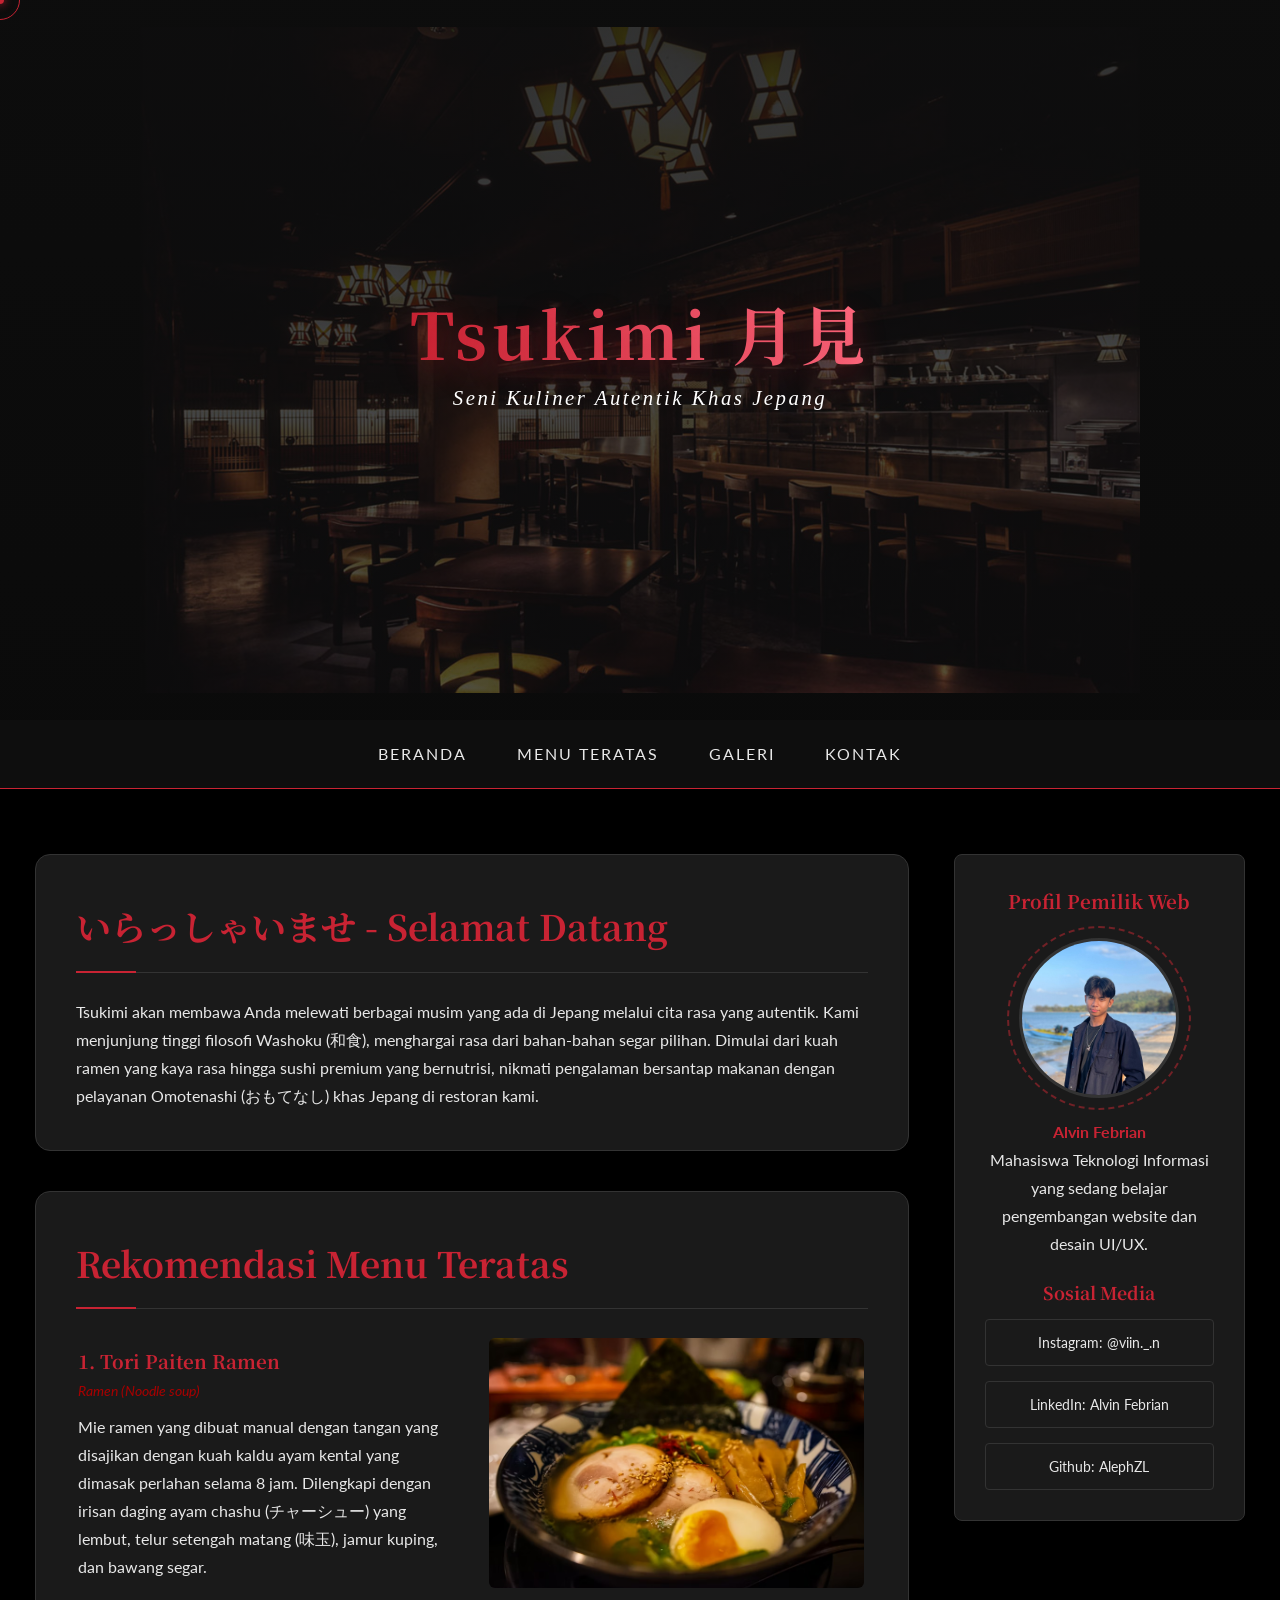
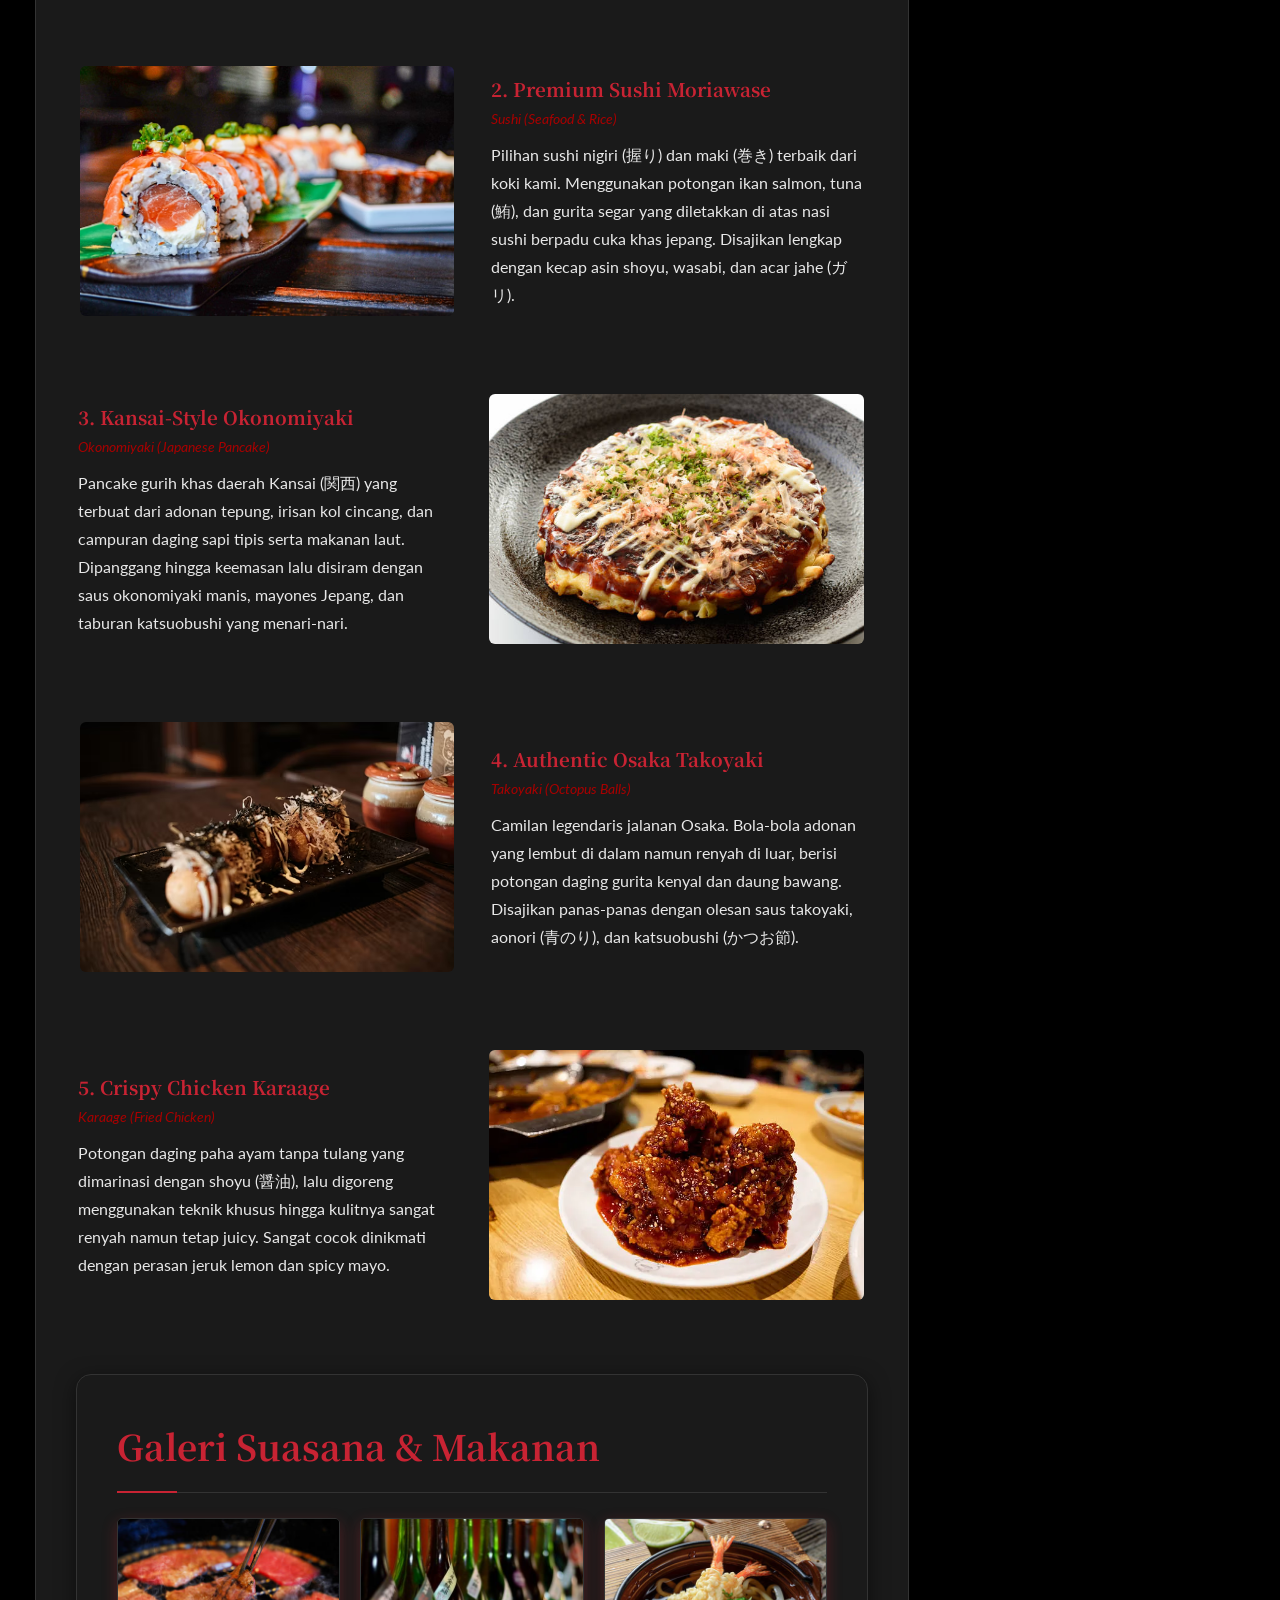
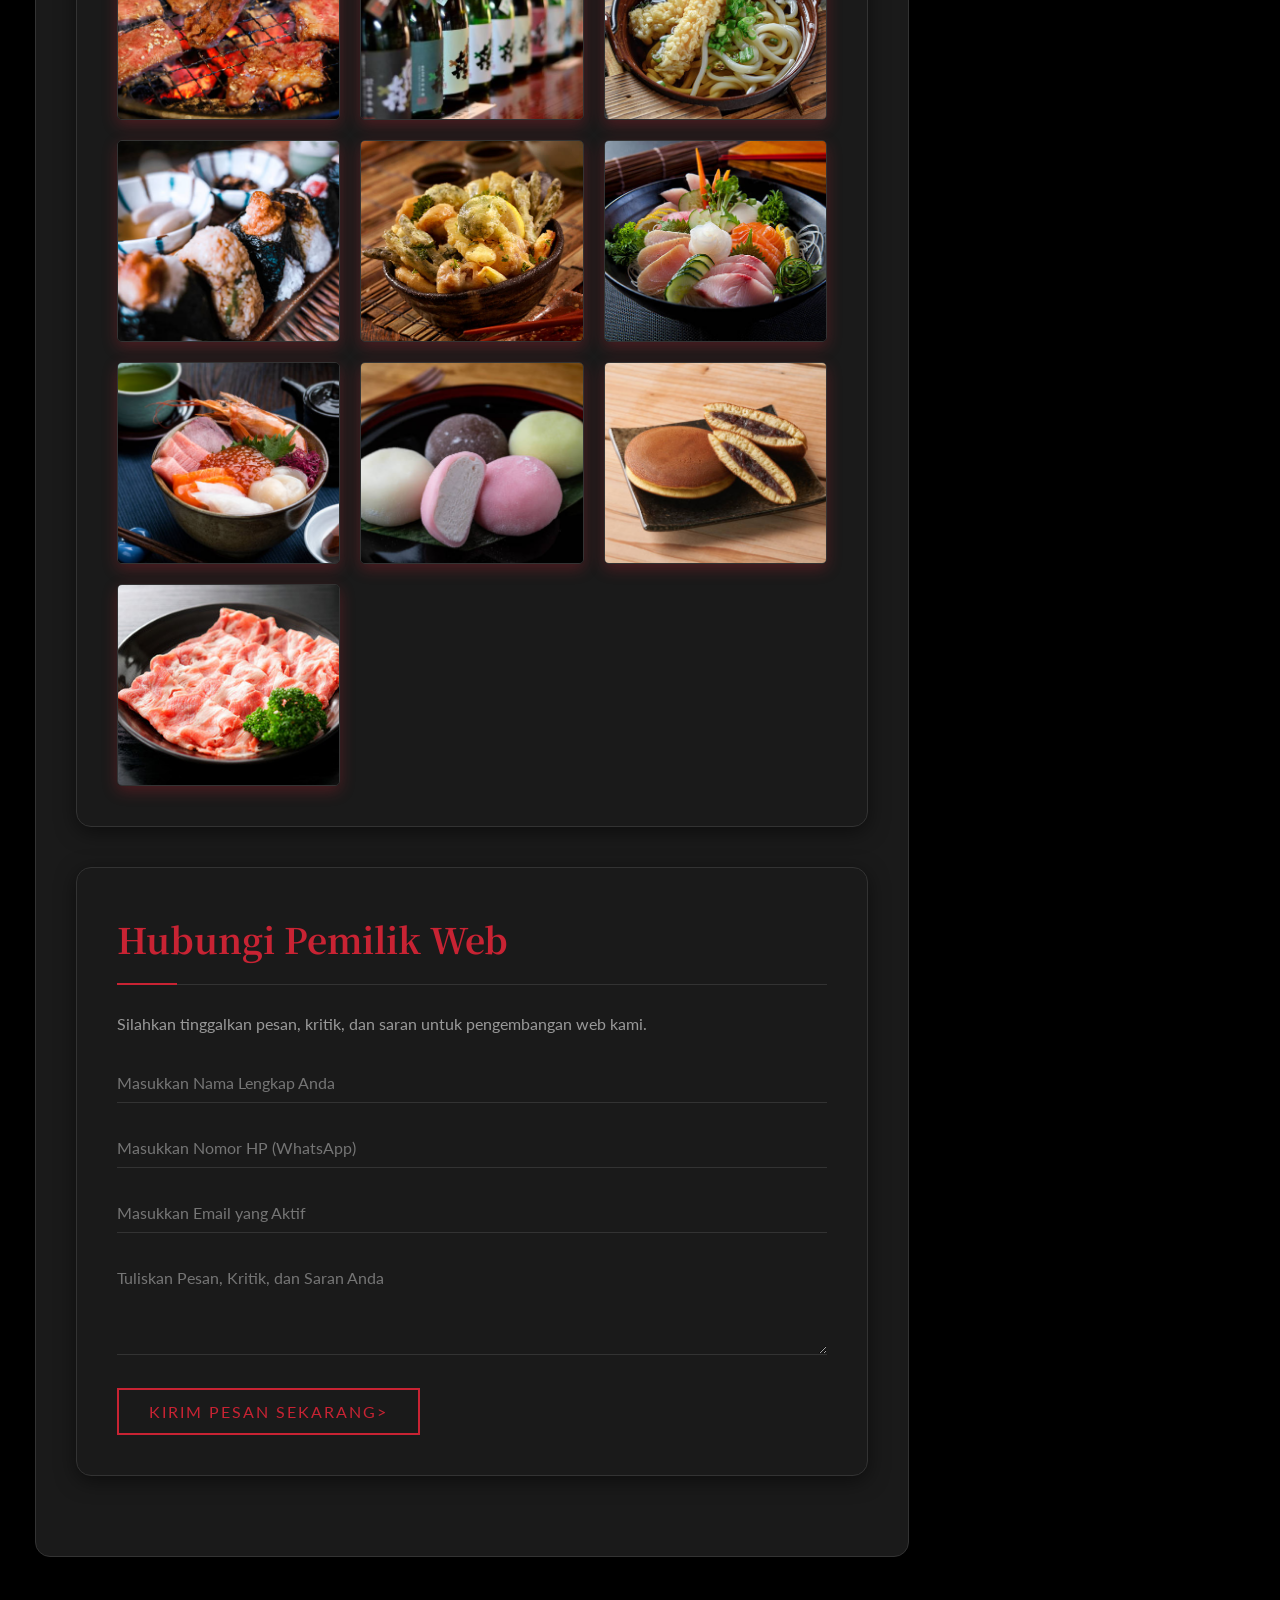
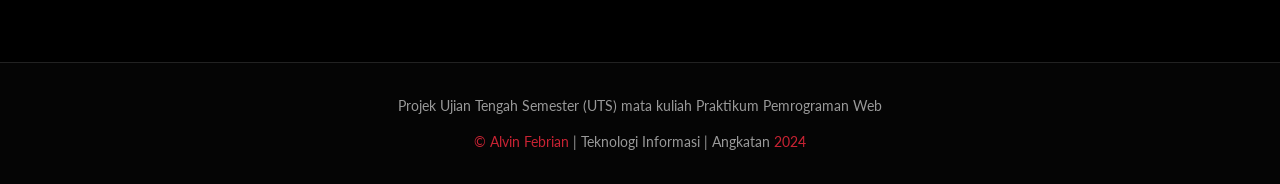
==== index.html @ ffb93d02 "Hover-target" ====
<!DOCTYPE html>
<html lang="en">
<head>
    <title>Tsukimi Fine Dining</title>
    <link rel="stylesheet" href="style1.css">
    <meta property="og:title" content:"Tsukimi Fine Dining" />
    <meta property="og:description" content:"Seni Kuliner Autentik Khas Jepang" />
    <meta property="og:image" content:"https://github.com/AlephZL/ProjectWeb/" />
</head>
<body>

    <!-- Kursor warna bulat merah -->
    <div class="cursor-dot"></div>
    <div class="cursor-outline"></div>

    <!--Bagian Header paling atas-->
    <header>
        <div class="header-background"></div>
        <h1 class="animasi hover-target">Tsukimi 月見</h1>
        <p class="animasi hover-target" style="transition-delay: 0.3s;">Seni Kuliner Autentik Khas Jepang</p>
    </header>

    <!--4 Menu utama utama anti pindah-->
    <nav id="navigasi-bar">
        <ul>
            <li><a href="#Beranda">Beranda</a></li>
            <li><a href="#Menu-teratas">Menu Teratas</a>
                <ul>
                    <li><a href="#Ramen">Ramen</a></li>
                    <li><a href="#Sushi">Sushi</a></li>
                    <li><a href="#Okonomiyaki">Okonomiyaki</a></li>
                    <li><a href="#Takoyaki">Takoyaki</a></li>
                    <li><a href="#Karaage">Karaage</a></li>
                </ul>
            </li>
            <li><a href="#Galeri">Galeri</a></li>
            <li><a href="#Kontak">Kontak</a></li>
        </ul>
    </nav>

    <div class="container">

        <main>
            <section id="beranda" class="animasi">
                <h2>いらっしゃいませ - Selamat Datang</h2>
                <p>Tsukimi akan membawa Anda melewati berbagai musim yang ada di Jepang melalui cita rasa yang autentik.
                    Kami menjunjung tinggi filosofi Washoku (和食), menghargai rasa dari bahan-bahan segar pilihan. 
                    Dimulai dari kuah ramen yang kaya rasa hingga sushi premium yang bernutrisi, nikmati pengalaman bersantap makanan dengan pelayanan Omotenashi (おもてなし) khas Jepang di restoran kami.
                </p>
            </section>

            <section id="Menu-teratas" class="animasi">
                <h2>Rekomendasi Menu Teratas</h2>

                <!--1. Ramen-->
                <article id="Ramen" class="artikel-gambar kanan hover-target">
                <div class="artikel-teks">
                    <h3>1. Tori Paiten Ramen</h3>
                    <p class="sub-menu">Ramen (Noodle soup)</p>
                    <p>Mie ramen yang dibuat manual dengan tangan yang disajikan dengan kuah kaldu ayam kental yang dimasak perlahan selama 8 jam. 
                        Dilengkapi dengan irisan daging ayam chashu (チャーシュー) yang lembut, telur setengah matang (味玉), jamur kuping, dan bawang segar.
                    </p>
                </div>
                <div class="artikel-gambar">
                    <img src="Foto/Tori Paitan Ramen.png" alt="Tori Paitan Ramen">
                </div>
                </article>

                <!--2. Sushi-->
                <article id="Sushi" class="artikel-gambar kiri hover-target">
                <div class="artikel-teks">
                    <h3>2. Premium Sushi Moriawase</h3>
                    <p class="sub-menu">Sushi (Seafood & Rice)</p>
                    <p>Pilihan sushi nigiri (握り) dan maki (巻き) terbaik dari koki kami.
                        Menggunakan potongan ikan salmon, tuna (鮪), dan gurita segar yang diletakkan di atas nasi sushi berpadu cuka khas jepang.
                        Disajikan lengkap dengan kecap asin shoyu, wasabi, dan acar jahe (ガリ).
                    </p>
                </div>
                <div class="artikel-gambar" style="animation-delay: 1s;">
                    <img src="Foto/sub menu sushi.png" alt="Premium Sushi">
                </div>
                </article>

                <!--3. Okonomiyaki-->
                <article id="Okonomiyaki" class="artikel-gambar kanan hover-target">
                <div class="artikel-teks">
                    <h3>3. Kansai-Style Okonomiyaki</h3>
                    <p class="sub-menu">Okonomiyaki (Japanese Pancake)</p>
                    <p>Pancake gurih khas daerah Kansai (関西) yang terbuat dari adonan tepung, irisan kol cincang, dan campuran daging sapi tipis serta makanan laut.
                        Dipanggang hingga keemasan lalu disiram dengan saus okonomiyaki manis, mayones Jepang, dan taburan katsuobushi yang menari-nari.
                    </p>
                </div>
                <div class="artikel-gambar" style="animation-delay: 2s;">
                    <img src="Foto/Foto Okonomiyaki.png" alt="Okonomiyaki">
                </div>
                </article>

                <!--4. Takoyaki-->
                <article id="Takoyaki" class="artikel-gambar kiri hover-target">
                <div class="artikel-teks">
                    <h3>4. Authentic Osaka Takoyaki</h3>
                    <p class="sub-menu">Takoyaki (Octopus Balls)</p>
                    <p>Camilan legendaris jalanan Osaka. Bola-bola adonan yang lembut di dalam namun renyah di luar, berisi potongan daging gurita kenyal dan daung bawang.
                        Disajikan panas-panas dengan olesan saus takoyaki, aonori (青のり), dan katsuobushi (かつお節).
                    </p>
                </div>
                <div class="artikel-gambar" style="animation-delay: 0.5s;">
                    <img src="Foto/Takoyaki.png" alt="Takoyaki">
                </div>
                </article>

                <!--5. Karaage-->
                <article id="Karaage" class="artikel-gambar kanan hover-target">
                <div class="artikel-teks">
                    <h3>5. Crispy Chicken Karaage</h3>
                    <p class="sub-menu">Karaage (Fried Chicken)</p>
                    <p>Potongan daging paha ayam tanpa tulang yang dimarinasi dengan shoyu (醤油), lalu digoreng menggunakan teknik khusus hingga kulitnya sangat renyah namun tetap juicy.
                        Sangat cocok dinikmati dengan perasan jeruk lemon dan spicy mayo.
                    </p>
                </div>
                <div class="artikel-gambar" style="animation-delay: 1.5s;">
                    <img src="Foto/Foto Karaage.png" alt="Chicken Karaage">
                </div>
                </article>

                <!--Galeri-->
                <section id="Galeri" class="animasi">
                    <h2>Galeri Suasana  & Makanan</h2>
                    <div class="Galeri-grid">

                        <!--1. Yakiniku-->
                        <div class="Galeri-card hover-target">
                            <img src="Foto/Yakiniku.png" alt="Yakiniku">
                            <div class="Galeri-overlay">
                                <p>Yakiniku</p>
                                <a href="https://istananews.com/sejarah-yakiniku-dari-larangan-daging-ke-ikon-jepang/" target="_blank">Telusuri Jejak Sejarah</a>
                            </div>
                        </div>
                        
                        <!--2. Sake-->
                        <div class="Galeri-card hover-target">
                            <img src="Foto/Sake.png" alt="Sake">
                            <div class="Galeri-overlay">
                                <p>Sake</p>
                                <a href="https://jungleclububud.com/blog/mengenal-sake" target="_blank">Telusuri Jejak Sejarah</a>
                            </div>
                        </div>

                        <!--3 Udon-->
                        <div class="Galeri-card hover-target">
                            <img src="Foto/Udon.png" alt="Udon">
                            <div class="Galeri-overlay">
                                <p>Udon</p>
                                <a href="https://landandseasushi.com/udon-sejarah-jenis-dan-fakta-menarik-dari-makanan-jepang/" target="_blank">Telusuri Jejak Sejarah</a>
                            </div>
                        </div>

                        <!--4. Onigiri-->
                        <div class="Galeri-card hover-target">
                            <img src="Foto/Onigiri.png" alt="Onigiri">
                            <div class="Galeri-overlay">
                                <p>Onigiri</p>
                                <a href="https://okuliner.com/2025/11/04/sejarah-panjang-onigiri-dari-sajian-klasik-jepang-hingga-kudapan-populer-di-seluruh-dunia/" target="_blank">Telusuri Jejak Sejarah</a>
                            </div>
                        </div>

                        <!--5. Tempura-->
                        <div class="Galeri-card hover-target">
                            <img src="Foto/Tempura.png" alt="Tempura">
                            <div class="Galeri-overlay">
                                <p>Tempura</p>
                                <a href="https://skdesu.com/id/tempura-sejarah-keingintahuan-resep/" target="_blank">Telusuri Jejak Sejarah</a>
                            </div>
                        </div>

                        <!--6. Sashimi-->
                        <div class="Galeri-card" hover-target>
                            <img src="Foto/Sashimi.png" alt="Sashimi">
                            <div class="Galeri-overlay">
                                <p>Sashimi</p>
                                <a href="https://www.ismesoft.com/sejarah-sashimi/" target="_blank">Telusuri Jejak Sejarah</a>
                            </div>
                        </div>

                        <!--7. Donburi-->
                        <div class="Galeri-card hover-target">
                            <img src="Foto/Donburi.png" alt="Donburi">
                            <div class="Galeri-overlay">
                                <p>Donburi</p>
                                <a href="https://www.nibble.id/apa-itu-donburi/" target="_blank">Telusuri Jejak Sejarah</a>
                            </div>
                        </div>

                        <!--8. Mochi-->
                        <div class="Galeri-card hover-target">
                            <img src="Foto/Mochi.png" alt="Mochi">
                            <div class="Galeri-overlay">
                                <p>Mochi</p>
                                <a href="https://okuliner.com/2026/03/26/sejarah-panjang-mochi-kue-beras-jepang-yang-sudah-ada-sejak-zaman-prasejarah/" target="_blank">Telusuri Jejak Sejarah</a>
                            </div>
                        </div>

                        <!--9. Dorayaki-->
                        <div class="Galeri-card hover-target">
                            <img src="Foto/Dorayaki.png" alt="Dorayaki">
                            <div class="Galeri-overlay">
                                <p>Dorayaki</p>
                                <a href="https://www.jeepe.jp/id/articles/dorayaki-origin-arrangements-1558" target="_blank">Telusuri Jejak Sejarah</a>
                            </div>
                        </div>

                    <!--10. Shabu Shabu-->
                        <div class="Galeri-card hover-target">
                            <img src="Foto/Shabu Shabu.png" alt="Shabu Shabu">
                            <div class="Galeri-overlay">
                                <p>Shabu Shabu</p>
                                <a href="https://landandseasushi.com/mengenal-shabu-shabu-makanan-jepang/" target="_blank">Telusuri Jejak Sejarah</a>
                            </div>
                        </div>
                        
                    </div>
                </section>

                <section id="Kontak" class="animasi">
                    <h2>Hubungi Pemilik Web</h2>
                    <p style="margin-bottom: 25px; color: var(--text-muted);">Silahkan tinggalkan pesan, kritik, dan saran untuk pengembangan web kami.</p>

                    <form id="FormKontak">
                        <!--Form Nama Lengkap-->
                        <div class="form-group kontak hover-target">
                            <input type="text" id="nama" class="form-kontrol group" placeholder="Masukkan Nama Lengkap Anda">
                        </div>

                        <!--Form No HP-->
                        <div class="form-group kontak hover-target">
                            <input type="tel" id="NoHP" class="form-kontrol group" placeholder="Masukkan Nomor HP (WhatsApp)">
                        </div>

                        <!--Form Email-->
                        <div class="form-group kontak hover-target">
                            <input type="email" id="email" class="form-kontrol group" placeholder="Masukkan Email yang Aktif">
                        </div>

                        <!--Form Pesan-->
                        <div class="form-group kontak hover-target">
                            <textarea id="pesan" class="form-kontrol group" rows="4" placeholder="Tuliskan Pesan, Kritik, dan Saran Anda"></textarea>
                        </div>

                        <!--Tombol Kirim-->
                        <button type="submit" class="tombol-submit hover-target">Kirim Pesan Sekarang></button>
                    </form>
                </section>
        </main>

        <!--Profil Pemilik Web-->
        <aside class="animasi">
            <div class="profil-card">
                <h3>Profil Pemilik Web</h3>
                <div class="profil-img-container" style="margin-top: 20px">
                    <img src="Foto/Foto Profil AlvinF.png" alt="Foto Alvin Febrian" class="profil-img">
                </div>
                <p><strong style="color:var(--accent-color);">Alvin Febrian</strong></p>
                <p>Mahasiswa Teknologi Informasi yang sedang belajar pengembangan website dan desain UI/UX.</p>

                <h4 style="margin: 20px 0 10px; font-size: 1.1em;">Sosial Media</h4>
                <div class="Sosmed-link">
                    <a href="https://www.instagram.com/alvinfebrian/" target="_blank">Instagram: @viin._.n</a>
                    <a href="https://www.linkedin.com/in/alvin-febrian-9b8b1b1b2/" target="_blank">LinkedIn: Alvin Febrian</a>
                    <a href="https://github.com/AlephZL" target="_blank">Github: AlephZL</a>
                </div>
            </div>
        </aside>
    </div>

    <!--Bagian Footer paling bawah-->
    <footer>
        <p>Projek Ujian Tengah Semester (UTS) mata kuliah Praktikum Pemrograman Web</p>
        <p style="margin-top: 10px;">
            <span>&copy; Alvin Febrian</span> |
            Teknologi Informasi |
            Angkatan <span>2024</span>
        </p>
    </footer>

    <!--Pemberitahuan-->
    <div class="pemberitahuan" id="CustomPemberitahuan">
        <div class="alert-content">
            <h3 id="alert-title">Pemberitahuan</h3>
            <p id="alert-pesan">Teks untuk pesan muncul</p>
            <button class="btn-close hover-target" id="alert-tutup">Tutup</button>
        </div>
    </div>

    <script src="script1.js"></script>

</body>
</html>
---- style1.css ----
@import url(https://fonts.googleapis.com/css2?family=Noto+Serif+JP:wght@400;700&family=Lato:wght@300;400;700&display=swap);
/*Define CSS Variables for Color Scheme*/
:root{
    --bg-dark: #000000;
    --bg-panel: #1a1a1a;
    --text-main: #e8e8e8;
    --text-muted: #999999;
    --accent-color: #c82333;
    --border-color: #333333;
}
/*Global Styles*/
*{
    margin: 0;
    padding: 0;
    box-sizing: border-box;
    cursor: none;
}
html {
    scroll-behavior: smooth;
    scroll-padding-top: 110px;
}
body {
    font-family: 'lato', sans-serif;
    background-color: var(--bg-dark);
    color: var(--text-main);
    line-height: 1.75;
    overflow-x: hidden;
}
h1,h2,h3,h4 {
    font-family: 'Noto Serif JP', serif;
    color: var(--accent-color);
    font-weight: 700;
}

/* Keyframe Animations */
@keyframes kenBurns {
    0% { background-size: 100%;}
    100% { background-size: 115%;}
}
@keyframes floating {
    0% { transform: translateY(0px); }
    50% { transform: translateY(-15px);}
    100% { transform: translateY(0px);}    
}
@keyframes glowPulse {
    0% { box-shadow: 0 0 5px rgba(200, 35, 51, 0.2); }
    50% { box-shadow: 0 0 20px rgba(200, 35, 51, 0.6); }
    100% { box-shadow: 0 0 5px rgba(200, 35, 51, 0.2); }   
}
@keyframes cahayBergerak {
    to { background-position: 200% center;}
}
@keyframes glowJJ {
    from { filter: drop-shadow(0 0 15px rgba(200, 35, 51, 0.5)); }
    to { filter: drop-shadow(0 0 45px rgba(200, 35, 51, 0.10)); }
}
.animasi {
    opacity: 0;
    transform: translateY(50px);
    transition: all 0.9s ease-out;
}
.animasi.aktif {
    opacity: 1;
    transform: translateY(0);
}

/* Header */
header {
    position: relative;
    height: 80vh;
    display: flex;
    flex-direction: column;
    justify-content: center;
    align-items: center;
    text-align: center;
    overflow: hidden;
    padding-bottom: 40px;
}
.header-background {
    position: absolute;
    top: 0;
    left: 0;
    bottom: 0;
    right: 0;
    background-image: linear-gradient(rgba(15, 15, 15, 0.85), rgba(15, 15, 15, 0.7)), url('Foto/Header\ Restoran\ jepang\ 1.png') ; 
    background-position: center;
    background-repeat: no-repeat;
    animation: kenBurns 20s infinite alternate linear;
    z-index: -1;
    margin-bottom: 0px;
    transition: opacity 1s ease-in-out;
}
header h1 {
    font-size: 5vw;
    color: var(--accent-color);
    letter-spacing: 5px;
    margin-bottom: 5px;
    text-shadow: 0 10px 30px rgba(200, 35, 51, 0.4);
    background: linear-gradient(90deg, var(--accent-color) 0%, #ff6b81 50%, var(--accent-color) 100%);
    background-size: 200% auto;
    color: transparent; 
    -webkit-background-clip: text;
    background-clip: text;
    animation: 
        cahayaBergerak 4s linear infinite, 
        glowJJ 2s ease-in-out infinite alternate;
    transition: transform 0.3s ease, letter-spacing 0.3s ease;
}
header h1:hover {
    transform: scale(1.85);
    letter-spacing: 10px;
    animation: 
        cahayaBergerak 1.5s linear infinite,
        glowJJ 1s ease-in-out infinite alternate;
}
header p {
    font-family: 'Noto Serif', serif;
    font-style: italic;
    font-size: 1.3em;
    color: white;
    letter-spacing: 2.5px;
    line-height: 0.5;
    margin-top: 0px;
}

/*Kursor kostum seperti punya Sapta*/
.cursor-dot {
    width: 8px; height: 8px;
    background-color: var(--accent-color);
    border-radius: 50%;
    position: fixed;
    top: 0; left: 0;
    pointer-events: none;
    z-index: 9999;
    transform: translate(-50%, -50%);
    box-shadow: 0 0 10px var(--accent-color);
}
.cursor-outline {
    width: 40px; height: 40px;
    border: 1px solid var(--accent-color);
    border-radius: 50%;
    position: fixed;
    top: 0; left: 0;
    pointer-events: none;
    z-index: 9998;
    transform: translate(-50%, -50%);
    transition: width 0.2s, height 0.2s, background-color 0.2s;
}

/*Navigation Bar*/
#navigasi-bar {
    background-color: rgba(15, 15, 15, 0.96);
    position: sticky;
    top: 0;
    z-index: 1000;
    border-bottom:1px solid var(--accent-color);
    backdrop-filter: blur(10px);
    transition: all 0.3s ease;
}
#navigasi-bar ul {
    list-style: none;
    display: flex;
    justify-content: center;
    align-items: center;
}
#navigasi-bar ul li {
    position: relative;
}
#navigasi-bar ul li a {
    display: block;
    padding: 20px 25px;
    color: var(--text-main);
    text-decoration: none;
    font-size: 1em;
    text-transform: uppercase;
    letter-spacing: 2px;
    transition: color 0.5s ease;
}
#navigasi-bar ul li a:hover{
    color: var(--accent-color);
    letter-spacing: 3px;
    transition: letter-spacing 0.3s ease;
}
#navigasi-bar ul li ul {
    position: absolute;
    top: 78%;
    left: 2%;
    background-color: var(--bg-panel);
    min-height: 10px;
    border-top: 2px solid var(--accent-color);
    box-shadow: 0 10px 30px rgba(0,0,0,0.9);
    opacity: 0;
    visibility: hidden;
    transform: translateY(15px);
    transition: all 0.5s ease;
    flex-direction: column;
    display: flex;
    align-items: stretch;
}
#navigasi-bar ul li:hover ul {
    opacity: 1;
    visibility: visible;
    transform: translateY();
}
#navigasi-bar ul li ul li a {
    padding: 20px 25px;
    border-bottom: 1px solid var(--border-color);
    font-size: 0.90em;
    display:block;
    text-align: center;
    box-sizing: border-box;
}
#navigasi-bar ul li ul li a:hover{
    background-color: rgba(200, 35, 50, 0.2);
    padding-left: 30px;

}

/*Bagian Layout*/
.container {
    display: flex;
    max-width: 1250px;
    margin: 65px auto;
    gap: 45px;
    padding: 0 20px;
}
main {
    flex: 3;
}
aside {
    flex: 1;
    position: sticky;
    top: 90px;
    height: fit-content;
}

/*Konten Utama*/
section {
    background-color: var(--bg-panel);
    padding: 40px;
    border-radius: 9px;
    border: 1px solid var(--border-color);
    margin-bottom: 40px;
    box-shadow: 0 5px 20px rgba(0,0,0,0.5);
    backdrop-filter: blur(10px);
    border-radius: 15px;
}
h2 {
    font-size: 2.2em;
    margin-bottom: 25px;
    padding-bottom: 15px;
    border-bottom: 1px solid var(--border-color);
    position: relative;
}
h2::after {
    content:'';
    position: absolute;
    bottom: -1px;
    left: 0;
    width: 60px;
    height: 2px;
    background-color: var(--accent-color);
}
.sub-menu {
    color: #a70000;
    font-size: 0.9em;
    font-style: italic;
    margin-bottom: 10px;
}
article.artikel-gambar {
    display: flex;
    align-items: center;
    gap: 35px;
    margin-bottom: 40px;
    padding-bottom: 30px;
    border-bottom: 1px dashed var(--accent-color);
}
article.artikel-gambar:last-child {
    border-bottom: none;
    margin-bottom: 0;
    padding-bottom: 0;
}

/*Agar gambar di kanan/kiri*/
article.kiri {
    flex-direction: row-reverse;
}
.artikel-teks {
    flex: 1;
}

/*Untuk div gambar*/
div.artikel-gambar {
    flex: 1;
    overflow: hidden;
    border-radius: 8px;
    border: 2px solid transparent;
    transition: border-color 0.5s ease;
}
article.artikel-gambar {
    flex: 1;
    overflow: hidden;
    border-radius: 8px;
    border: 2px solid transparent;
    transition: border-color 0.5s ease;
}
article.artikel-gambar:hover div.artikel-gambar {
    border-color: var(--accent-color);
}
div.artikel-gambar img {
    width: 100%;
    height: 250px;
    object-fit: cover;
    display: block;
    transition: transform 0.5s ease;
    animation: floating 3s ease-in-out infinite;
}
article.artikel-gambar:hover div.artikel-gambar img {
    transform: scale(1.1);
    animation-play-state: paused;
}

/*Bagian Galeri*/
.Galeri-grid {
    display: grid;
    grid-template-columns: repeat(auto-fill, minmax(220px, 1fr));
    gap: 20px;
}
.Galeri-card {
    position: relative;
    overflow: hidden;
    border-radius: 5px;
    cursor: pointer;
    border: 1px solid var(--border-color);
    box-shadow: 0 5px 15px rgba(200, 35, 50, 0.3);
}
.Galeri-card img {
    width: 100%;
    height: 200px;
    object-fit: cover;
    transition: transform 0.5s ease;
    display: block;
}
.Galeri-overlay {
    position: absolute;
    top: 0;
    left: 0;
    right: 0;
    bottom: 0;
    background: rgba(0, 0, 0, 0.85);
    display: flex;
    flex-direction: column;
    justify-content: center;
    align-items: center;
    opacity: 0;
    transition: opacity 0.5s ease;
    padding: 15px;
    text-align: center;
}
.Galeri-card:hover img {
    transform: scale(1.15);
}
.Galeri-card:hover .Galeri-overlay {
    opacity: 1;
}
.Galeri-overlay p {
    color: white;
    font-family: 'Noto Serif JP', serif;
    font-size: 1.1em;
    margin-bottom: 10px;
}
.Galeri-overlay a {
    color: var(--accent-color);
    text-decoration: none;
    font-size: 0.85em;
    border: 1px solid var(--accent-color);
    padding: 5px 15px;
    border-radius: 20px;
    transition: all 0.3s ease;
}
.Galeri-overlay a:hover {
    background: var(--accent-color);
    color: white;
}

/*Form Kontak*/
.form-group.kontak {
    position: relative;
    margin-bottom: 25px;
}
.form-kontrol {
    width: 100%;
    background: transparent;
    border: none;
    border-bottom: 1px solid var(--border-color);
    padding: 10px 0;
    color: white;
    font-family: 'Lato', sans-serif;
    font-size: 1em;
    transition: border-color 0.3s ease;
}
.form-kontrol:focus {
    outline: none;
    border-bottom: 1px solid var(--accent-color);
}
.tombol-submit {
    background-color: transparent;
    color: var(--accent-color);
    border: 2px solid var(--accent-color);
    padding: 12px 30px;
    font-size: 1em;
    font-family: 'Lato', sans-serif;
    text-transform: uppercase;
    letter-spacing: 2px;
    cursor: pointer;
    transition: all 0.4s ease;
    position: relative;
    overflow: hidden;
    animation: glowPulse 2s infinite;
}
.tombol-submit:hover {
    background-color: var(--accent-color);
    color: white;
    box-shadow: 0 0 20px var(--accent-color), 0 0 10px var(--accent-color), 0 0 20px var(--accent-color);
}

/*Bagian Profil*/
.profil-card{
    background: var(--bg-panel);
    padding: 30px;
    border-radius: 8px;
    border: 1px solid var(--border-color);
    text-align: center;
}
.profil-img-container {
    position: relative;
    width: 160px;
    height: 160px;
    margin: 0 auto 20px;
    display: flex;
}
.profil-img {
    width: 100%;
    height: 100%;
    border-radius: 50%;
    border: 3px solid var(--border-color);
    position: relative;
    z-index: 2;
    display: flex;
    justify-content: center;
    align-items: center;
    background-size: 150%;
    background-position: center 20%;
}
.profil-img-container::before {
    content: '';
    position: absolute;
    top: -12px;
    left: -12px;
    right: -12px;
    bottom: -12px;
    border-radius: 50%;
    border: 2px dashed rgba(200, 40, 51, 0.5);
    animation: glowPulse 2s linear infinite;
     z-index: 1;
}
.Sosmed-link {
    display: flex;
    flex-direction: column;
    gap: 15px;
}
.Sosmed-link a {
    color: var(--text-main);
    text-decoration: none;
    font-size: 0.9em;
    padding: 10px;
    border: 1px solid var(--border-color);
    border-radius: 4px;
    transition: all 0.3s ease;
}
.Sosmed-link a:hover {
    border-color: var(--accent-color);
    color: var(--accent-color);
    background: rgba(200, 40, 51, 0.05);
}

/*Alert Box*/
.pemberitahuan {
    position: fixed;
    top: 0;
    left: 0;
    right: 0;
    bottom: 0;
    z-index: 2000;
    background: rgba(0,0,0,0.8);
    display: flex;
    justify-content: center;
    align-items: center;
    opacity: 0;
    visibility: hidden;
    transition: all 0.3s ease;
    backdrop-filter: blur(5px);
}
.pemberitahuan.show {
    opacity: 1;
    visibility: visible;
}
.alert-content {
    background: var(--bg-panel);
    border: 1px solid var(--border-color);
    padding: 40px;
    border-radius: 8px;
    max-width: 500px;
    text-align: center;
    transform: scale(0.8);
    transition: transform 0.3s ease;
    box-shadow: 0 10px 40px rgba(200, 35, 55, 0.3);
}
.pemberitahuan.show .alert-content {
    transform: scale(1);
}
.alert-content h3 {
    margin-bottom: 15px;
    font-size: 1.8em;
}
.alert-content p {
    margin-bottom: 25px;
    color: var(--text-muted);
}
.btn-close {
    background: var(--accent-color);
    color: white;
    border: none;
    padding: 10px 25px;
    font-weight: bold;
    cursor: pointer;
    border-radius: 4px;
}

/*Footer*/
footer {
    background-color: #050505;
    text-align: center;
    padding: 30px;
    border-top: 1px solid #222;
    color: var(--text-muted);
    font-size: 0.9em;
    margin-top: 40px;
}
footer span {
    color: var(--accent-color);
}
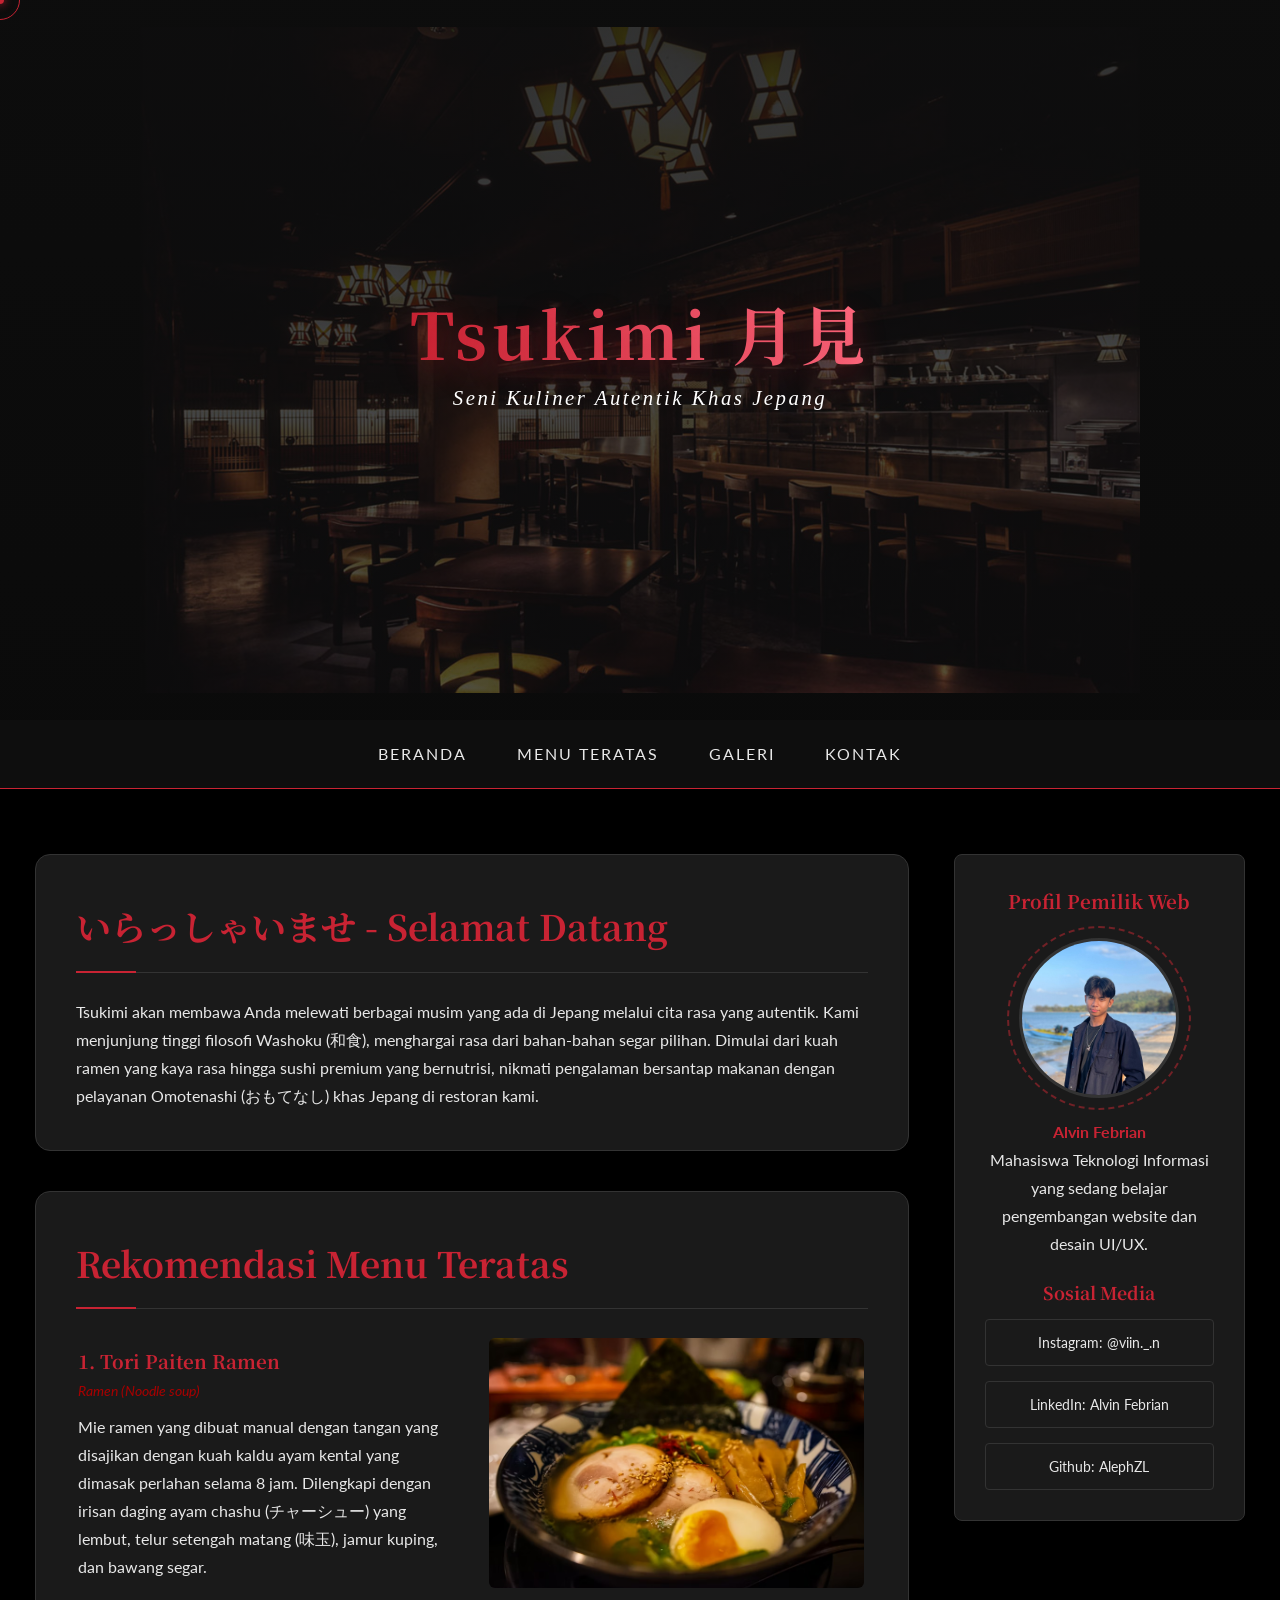
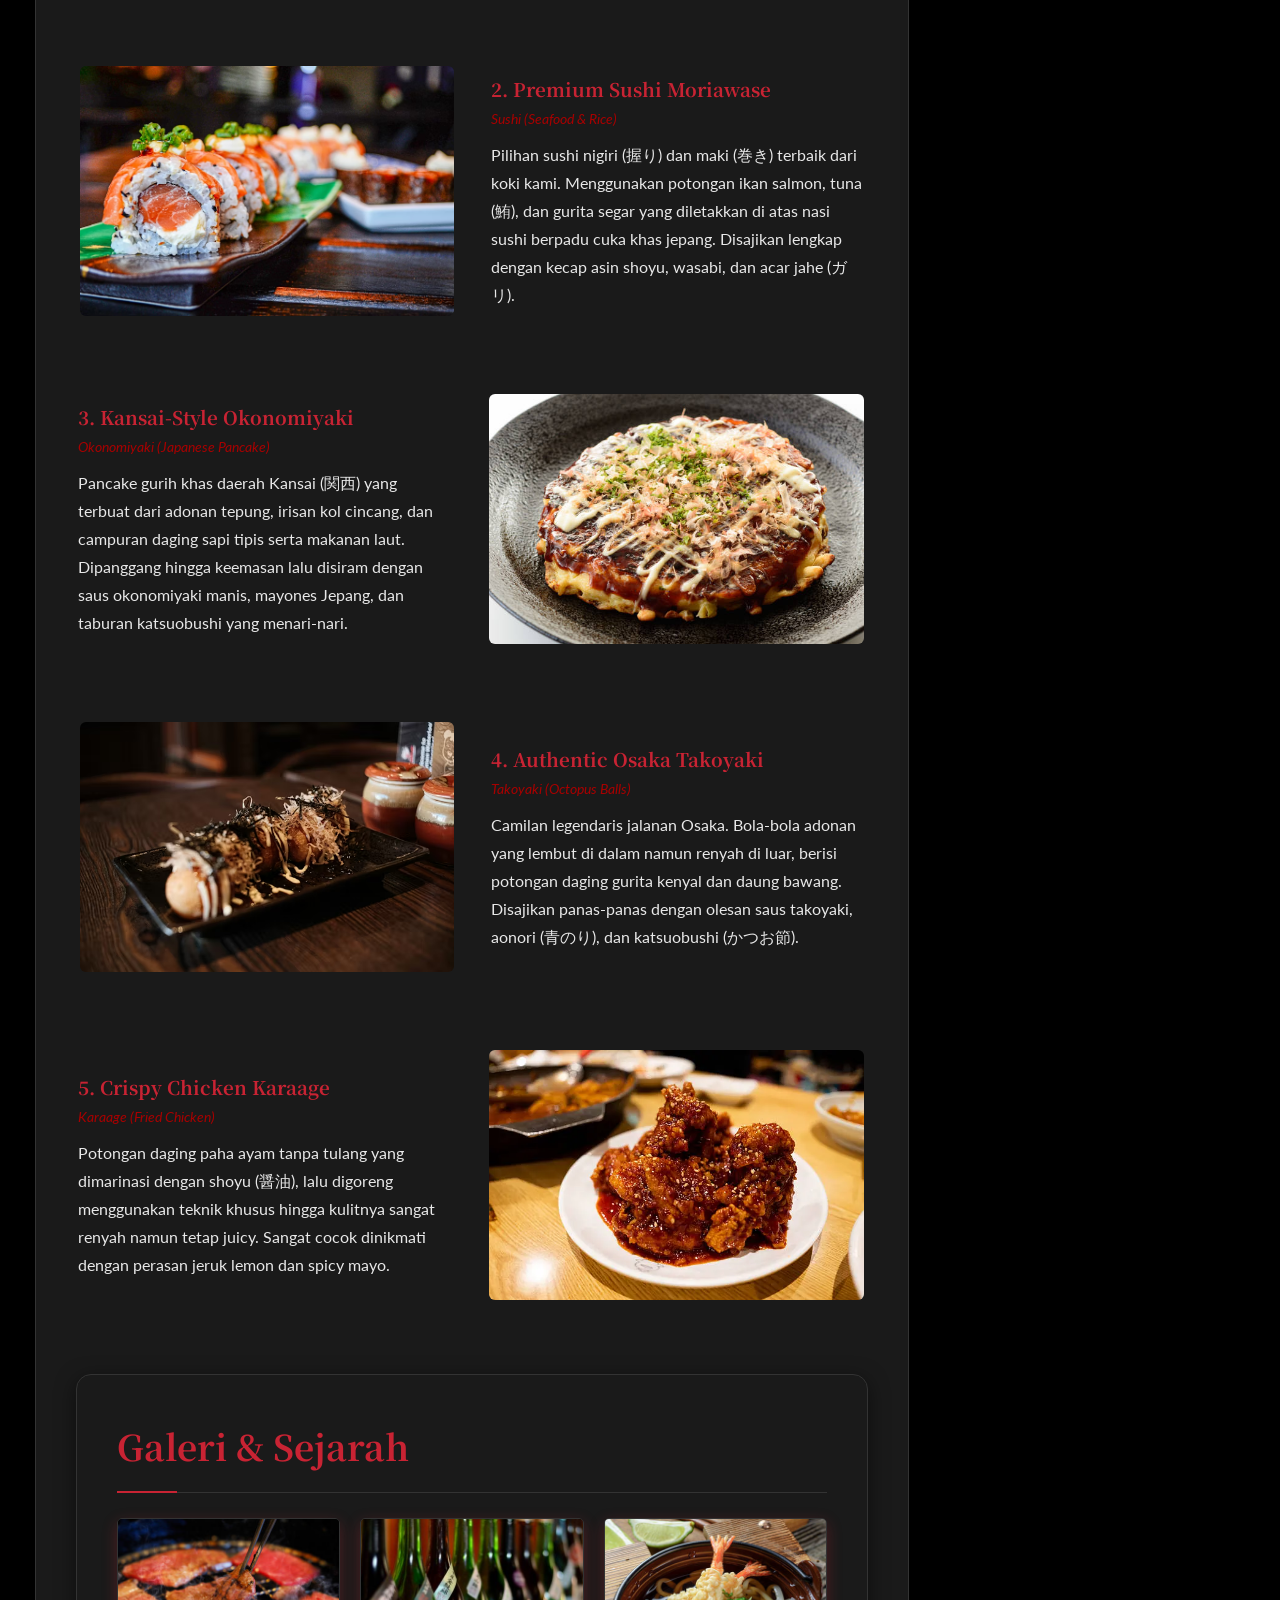
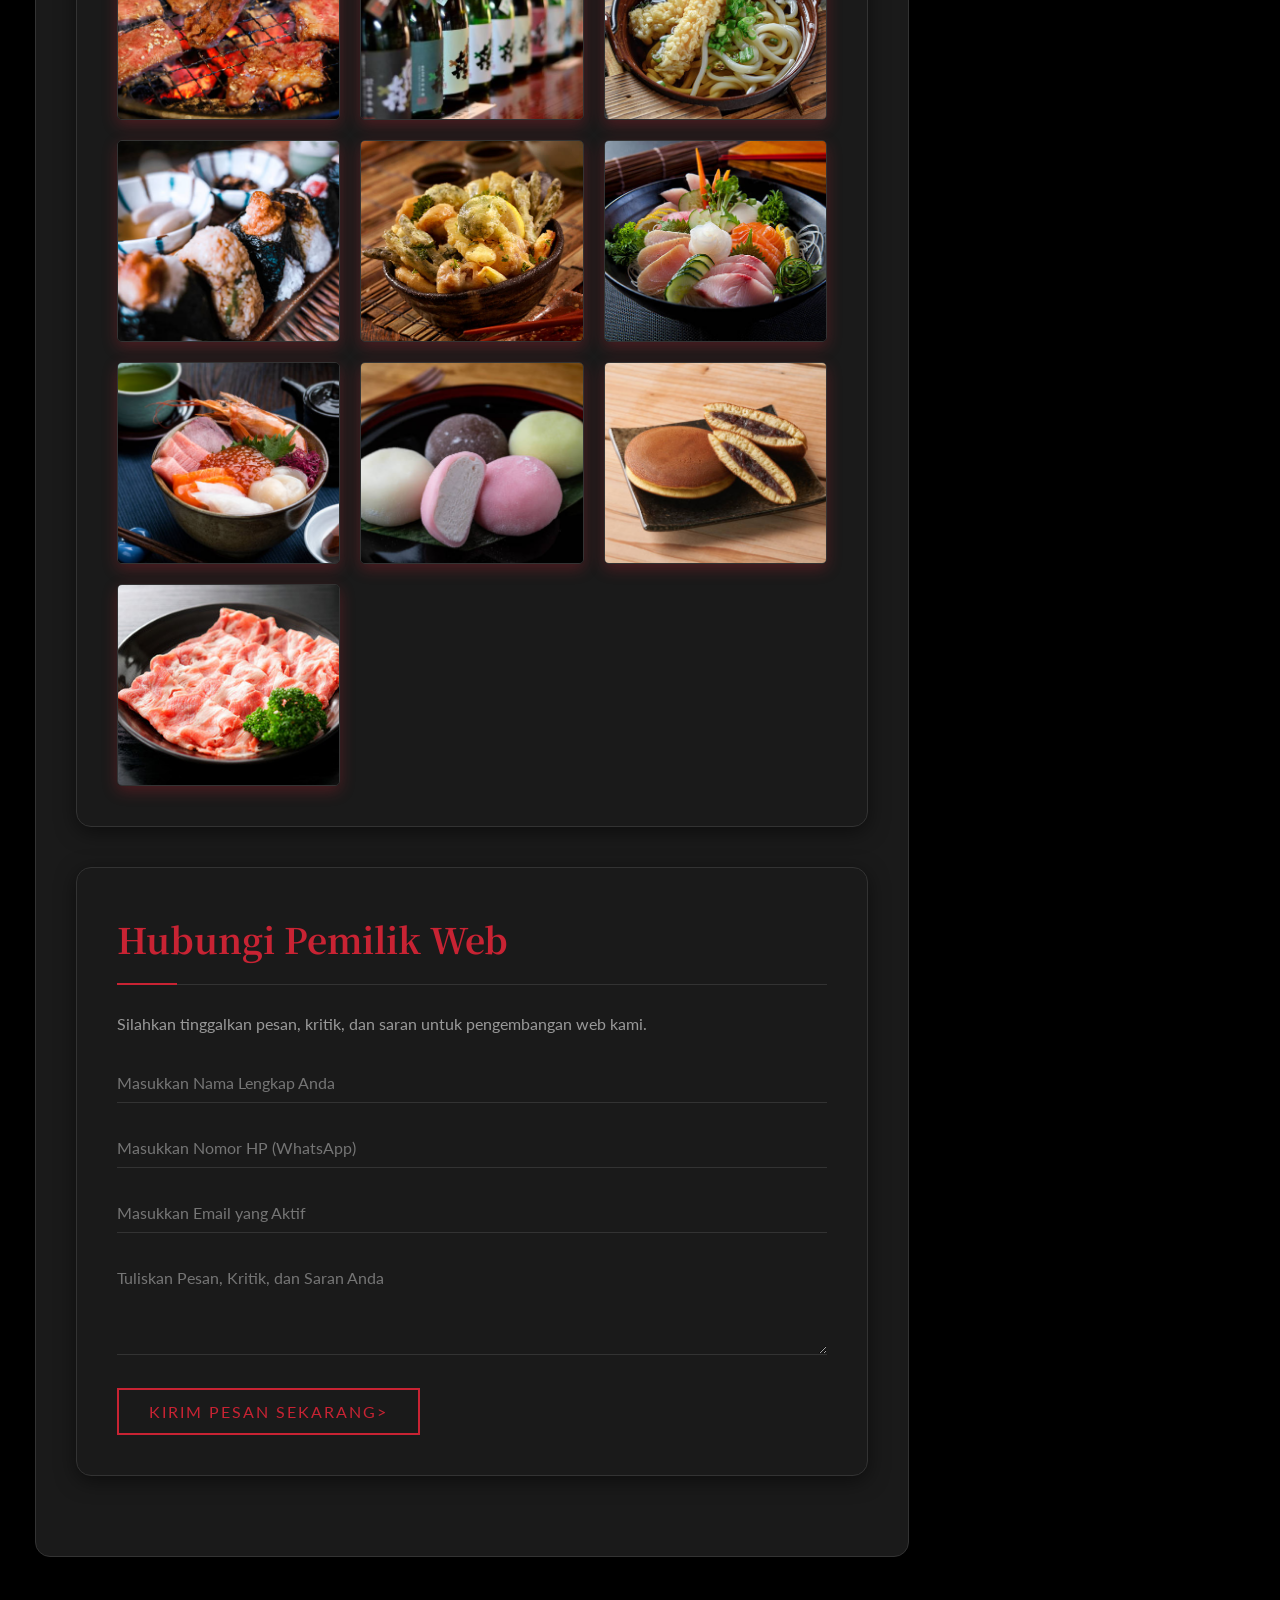
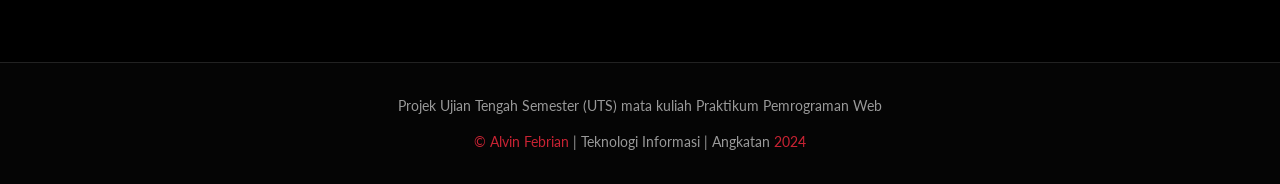
==== commit 631ab79f: "Galeri & Sejarah" ====
--- a/index.html
+++ b/index.html
@@ -125,7 +125,7 @@
 
                 <!--Galeri-->
                 <section id="Galeri" class="animasi">
-                    <h2>Galeri Suasana  & Makanan</h2>
+                    <h2>Galeri & Sejarah</h2>
                     <div class="Galeri-grid">
 
                         <!--1. Yakiniku-->
--- a/style1.css
+++ b/style1.css
@@ -130,7 +130,6 @@
     border-radius: 50%;
     position: fixed;
     top: 0; left: 0;
-    pointer-events: none;
     z-index: 9999;
     transform: translate(-50%, -50%);
     box-shadow: 0 0 10px var(--accent-color);
@@ -179,6 +178,7 @@
 #navigasi-bar ul li a:hover{
     color: var(--accent-color);
     letter-spacing: 3px;
+    text-shadow: 0 0 15px rgba(200, 35, 51, 0.5);
     transition: letter-spacing 0.3s ease;
 }
 #navigasi-bar ul li ul {
@@ -549,4 +549,4 @@
 }
 footer span {
     color: var(--accent-color);
-}+}
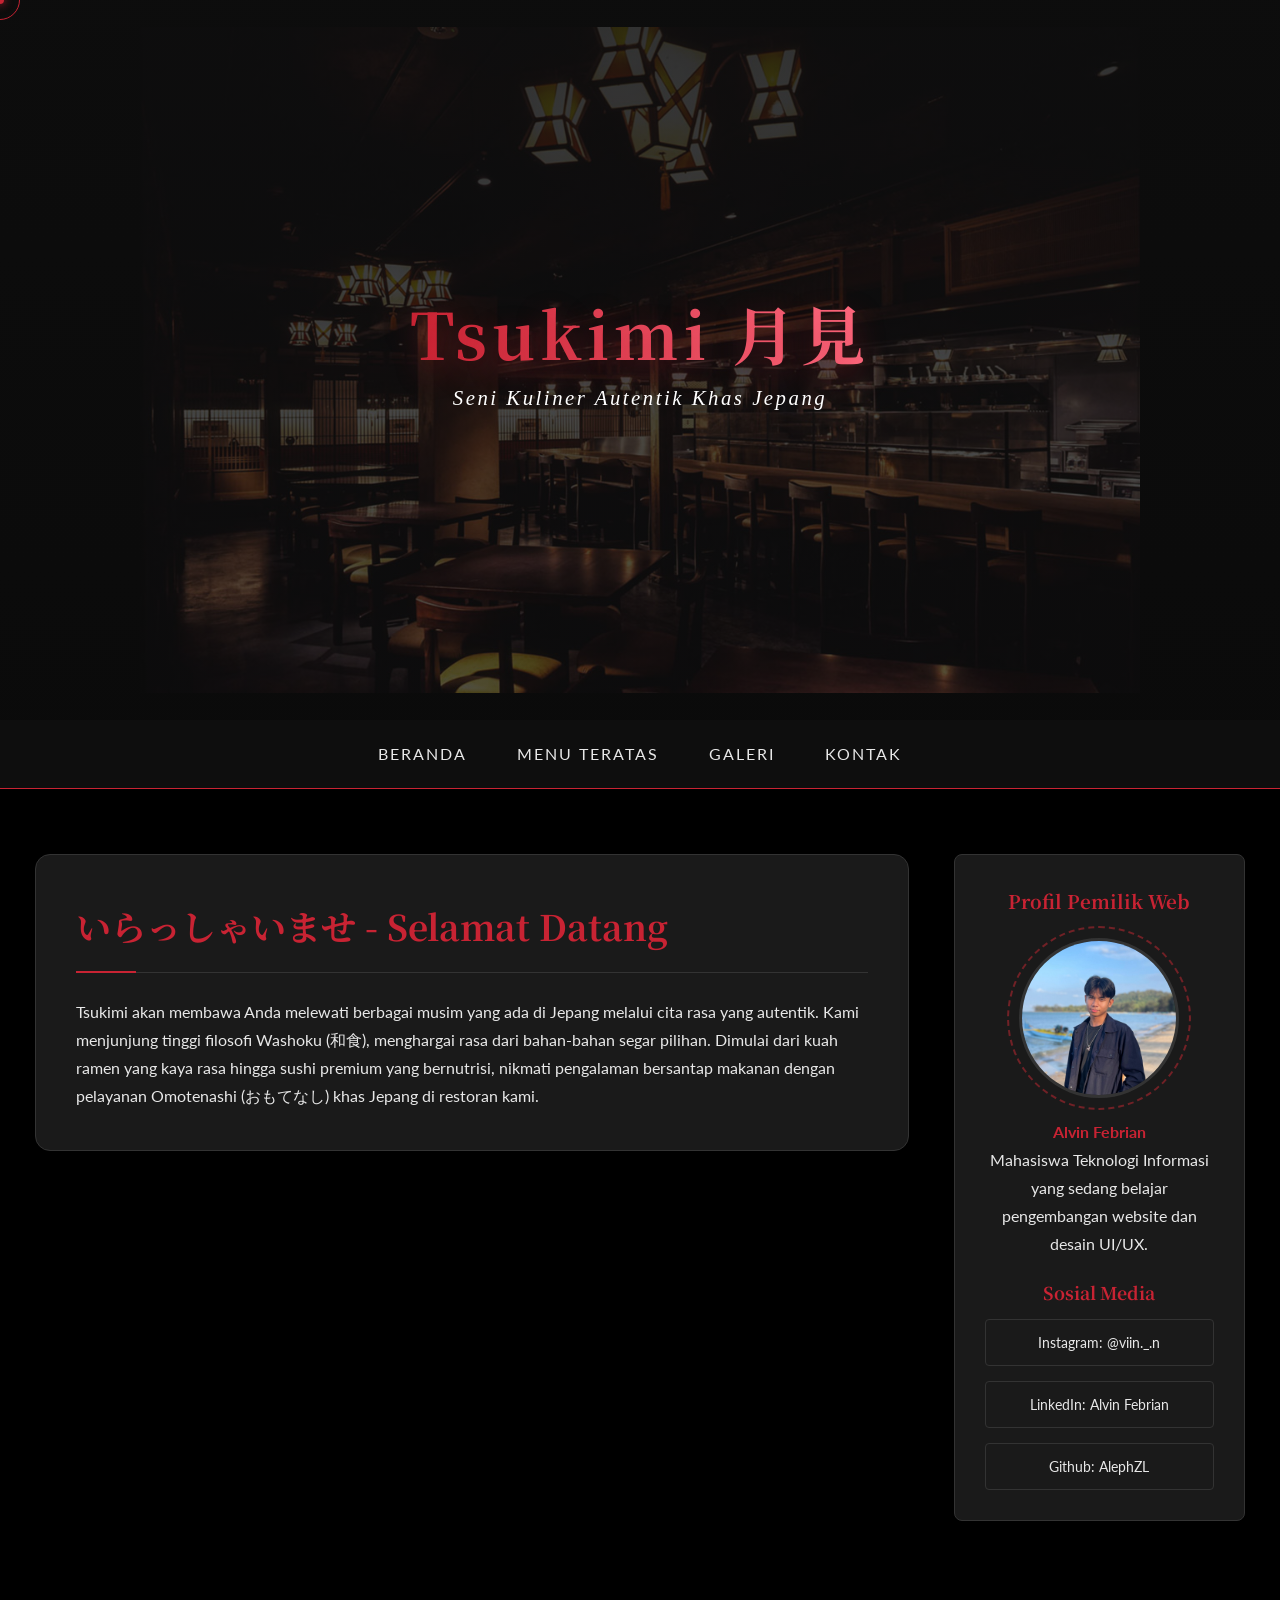
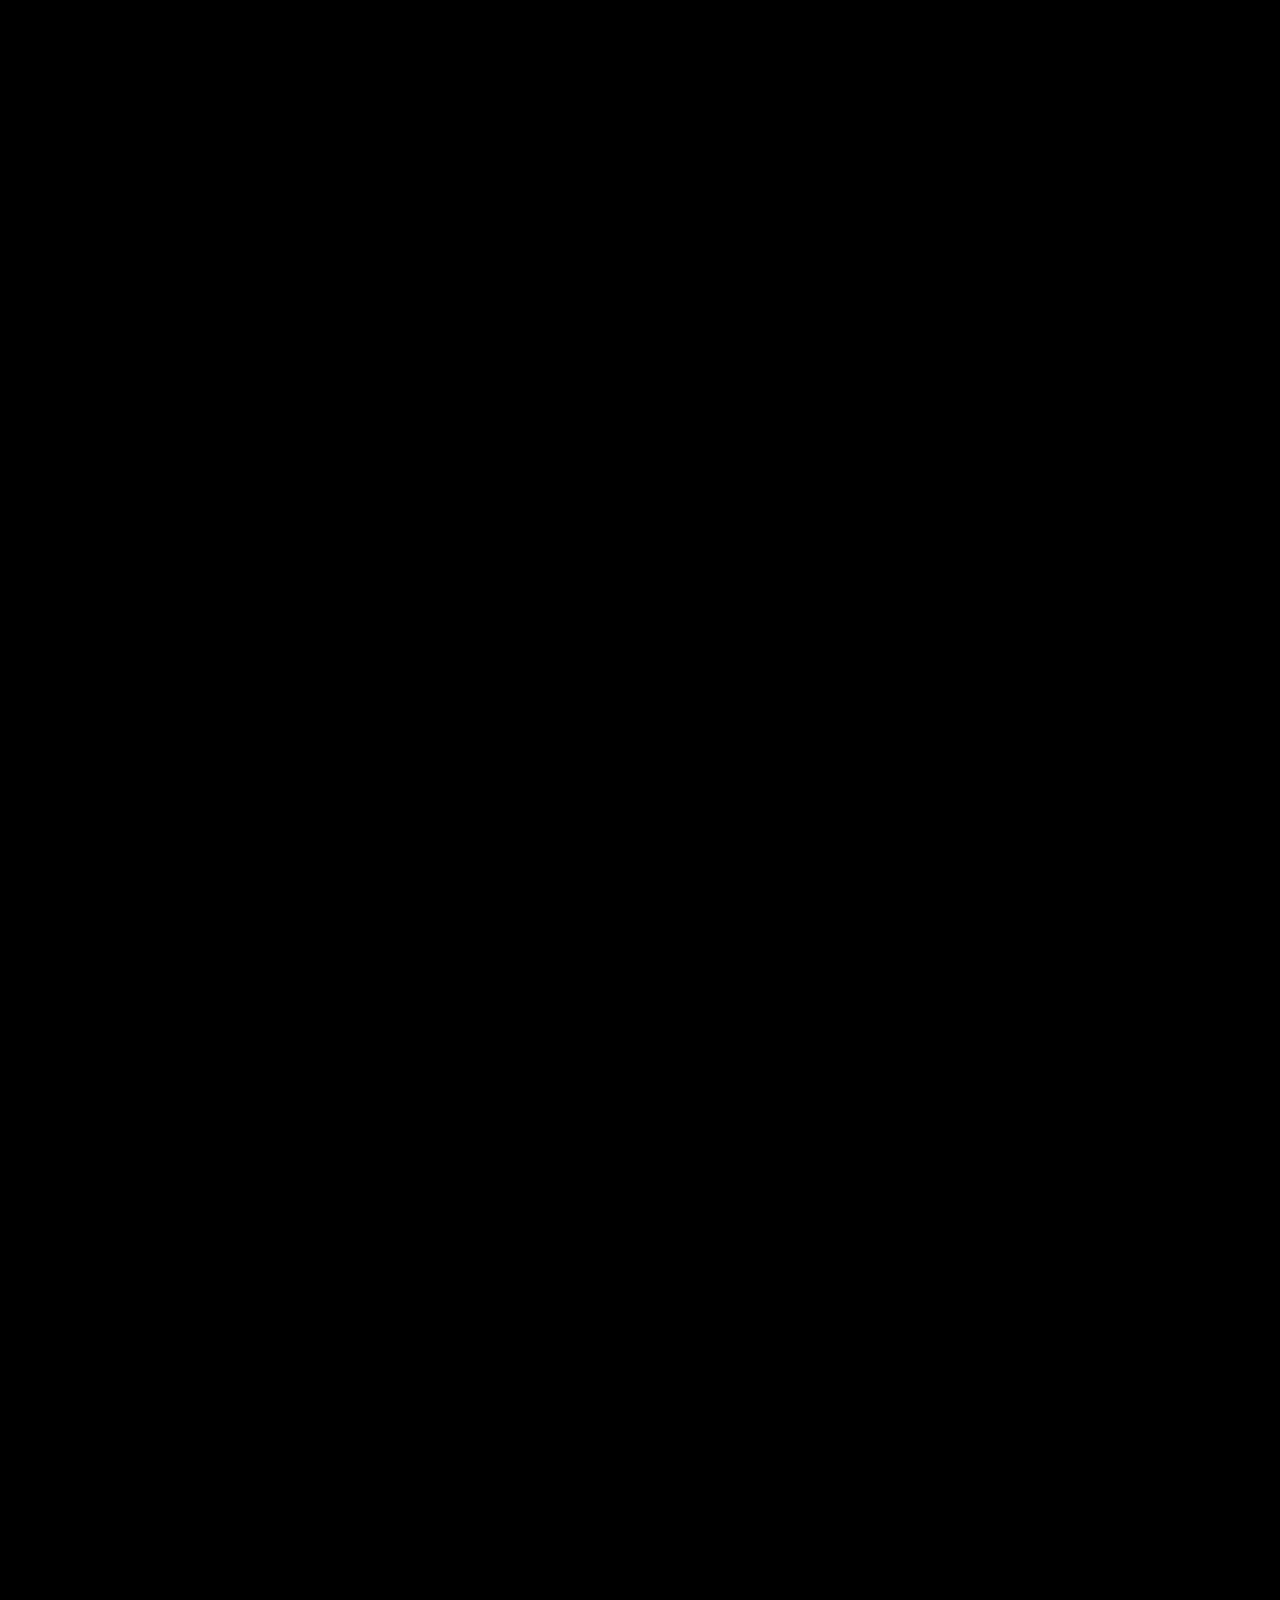
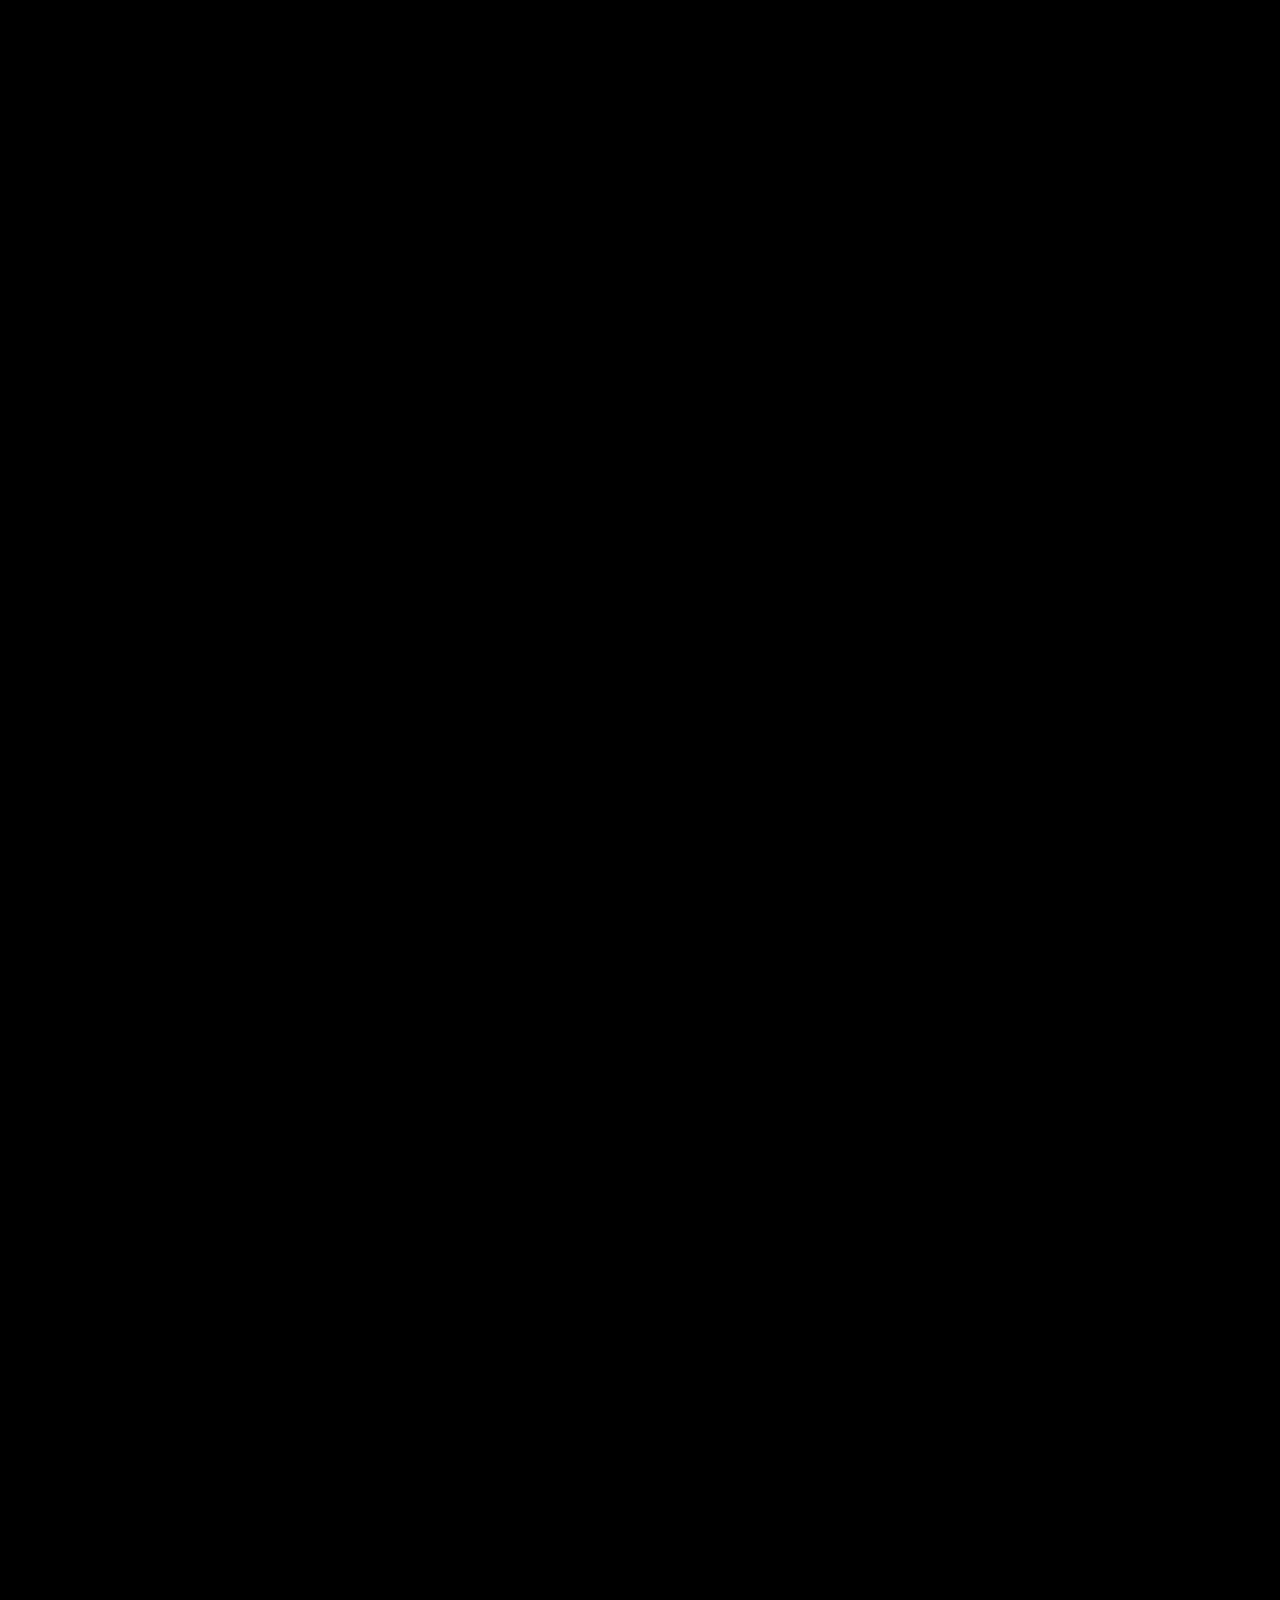
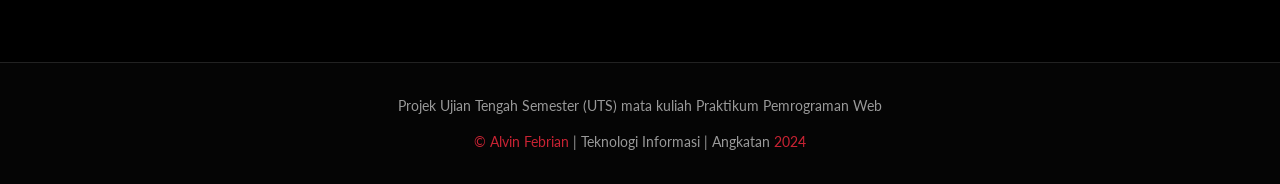
==== commit 6a4b1fcd: "Update index.html" ====
--- a/index.html
+++ b/index.html
@@ -3,9 +3,9 @@
 <head>
     <title>Tsukimi Fine Dining</title>
     <link rel="stylesheet" href="style1.css">
-    <meta property="og:title" content:"Tsukimi Fine Dining" />
-    <meta property="og:description" content:"Seni Kuliner Autentik Khas Jepang" />
-    <meta property="og:image" content:"https://github.com/AlephZL/ProjectWeb/" />
+    <meta property="og:title" content="Tsukimi Fine Dining" />
+    <meta property="og:description" content="Seni Kuliner Autentik Khas Jepang" />
+    <meta property="og:image" content="https://github.com/AlephZL/ProjectWeb/Open-graph.png" />
 </head>
 <body>
 
--- a/style1.css
+++ b/style1.css
@@ -82,7 +82,7 @@
     left: 0;
     bottom: 0;
     right: 0;
-    background-image: linear-gradient(rgba(15, 15, 15, 0.85), rgba(15, 15, 15, 0.7)), url('Foto/Header\ Restoran\ jepang\ 1.png') ; 
+    background-image: linear-gradient(rgba(15, 15, 15, 0.85), rgba(15, 15, 15, 0.7)), url('Foto/Header%20Restoran%20Jepang%201.png') ; 
     background-position: center;
     background-repeat: no-repeat;
     animation: kenBurns 20s infinite alternate linear;
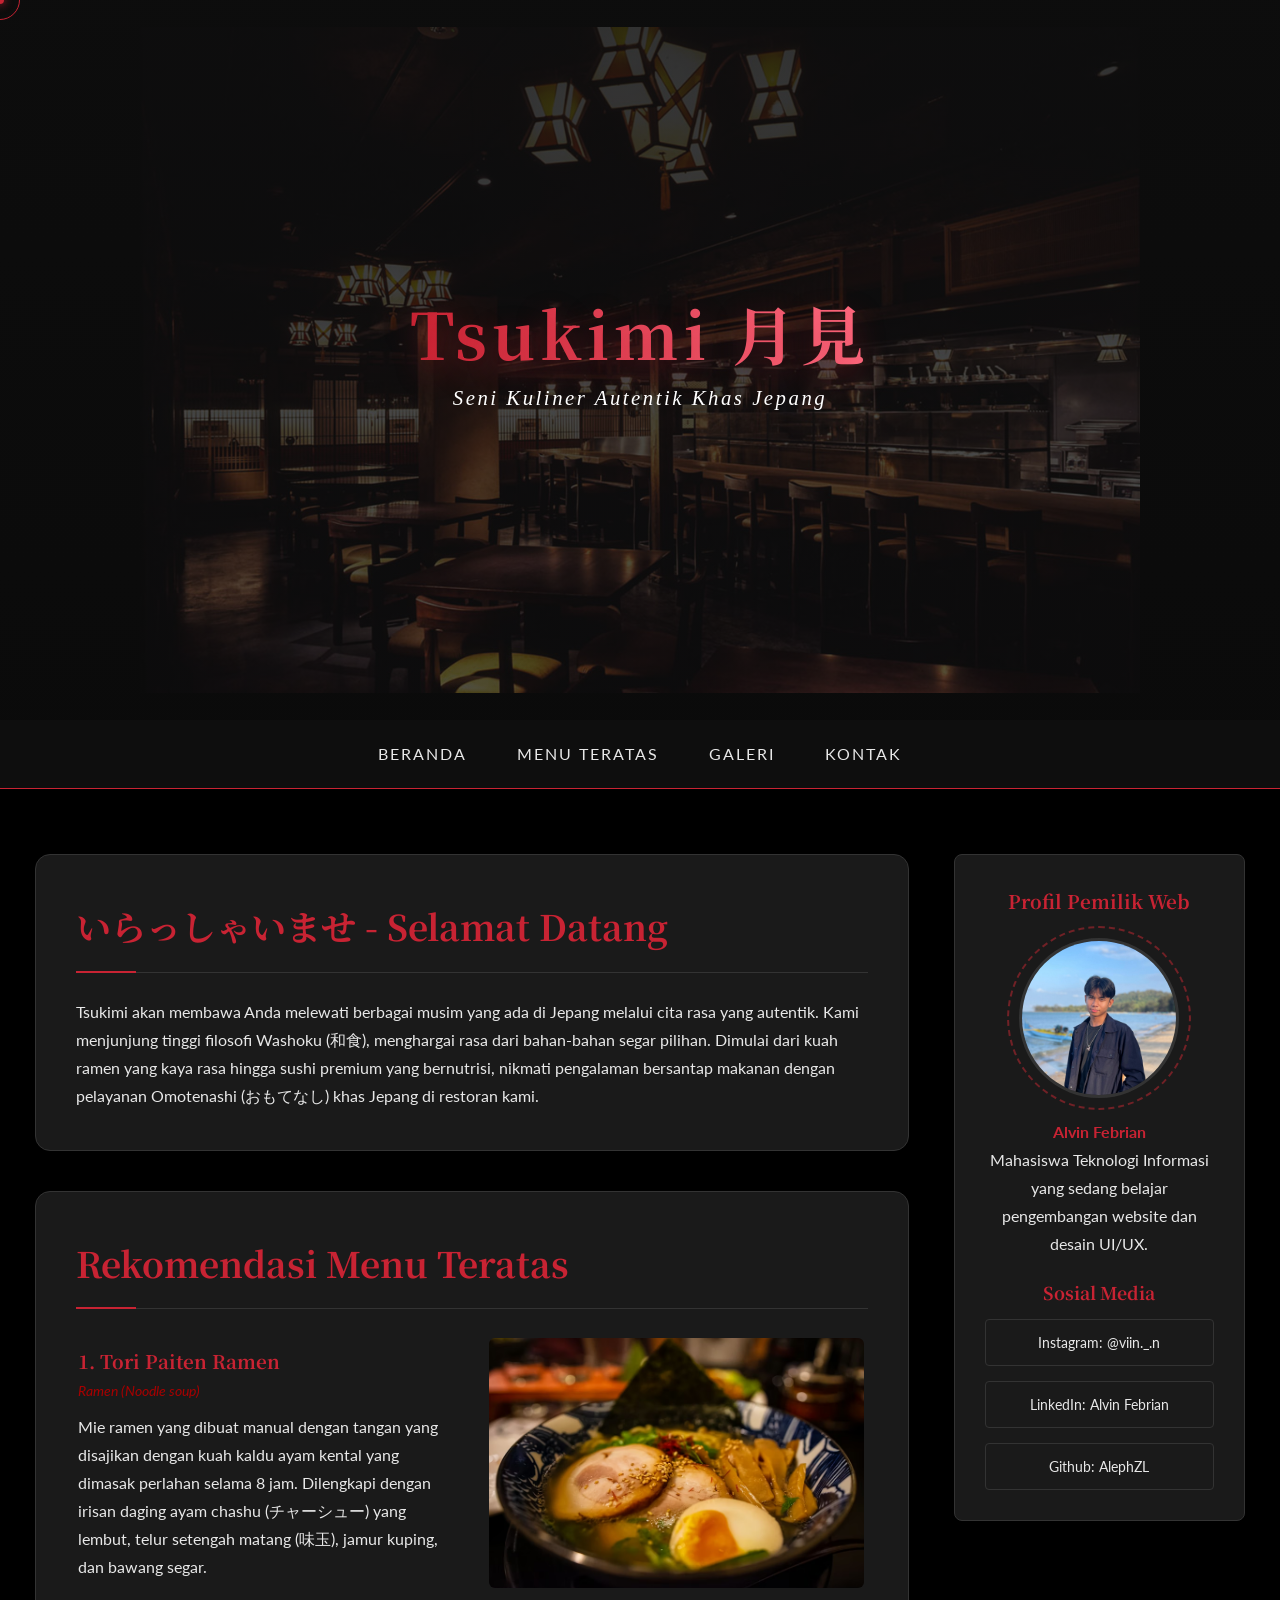
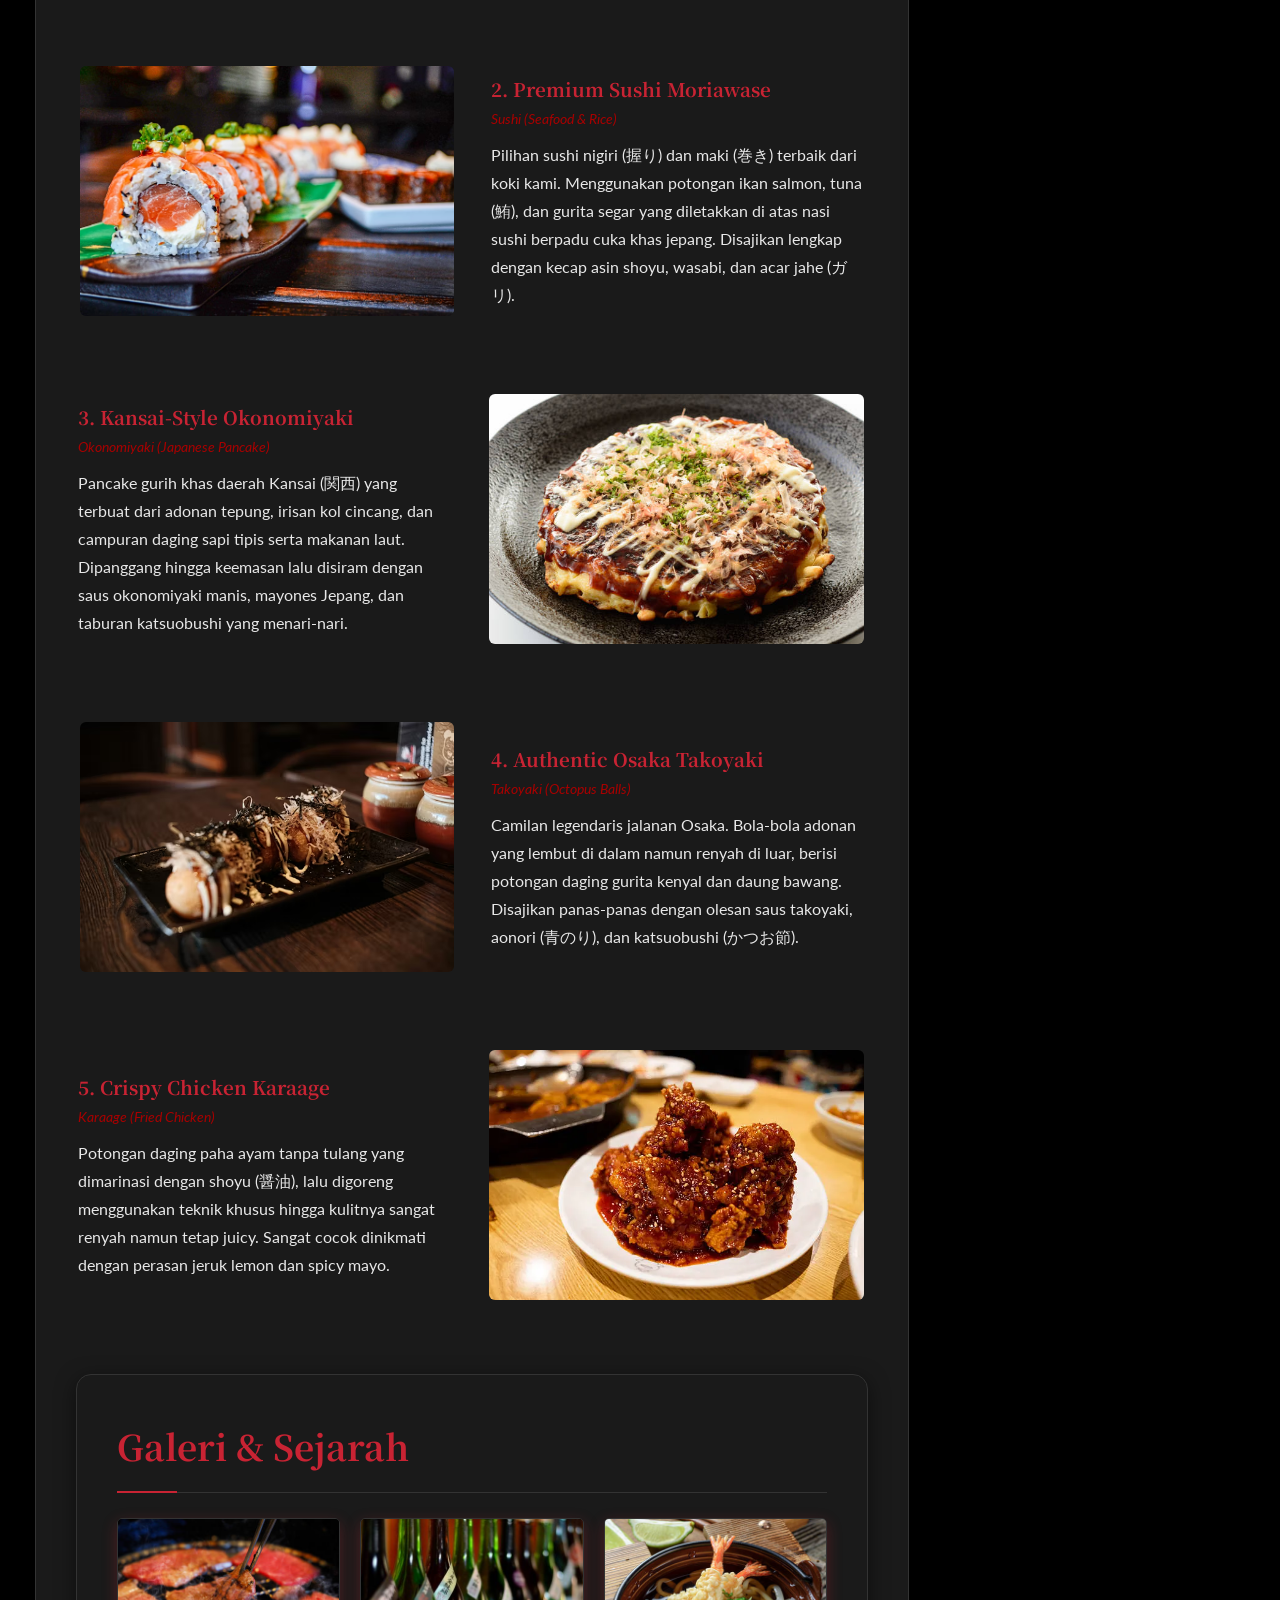
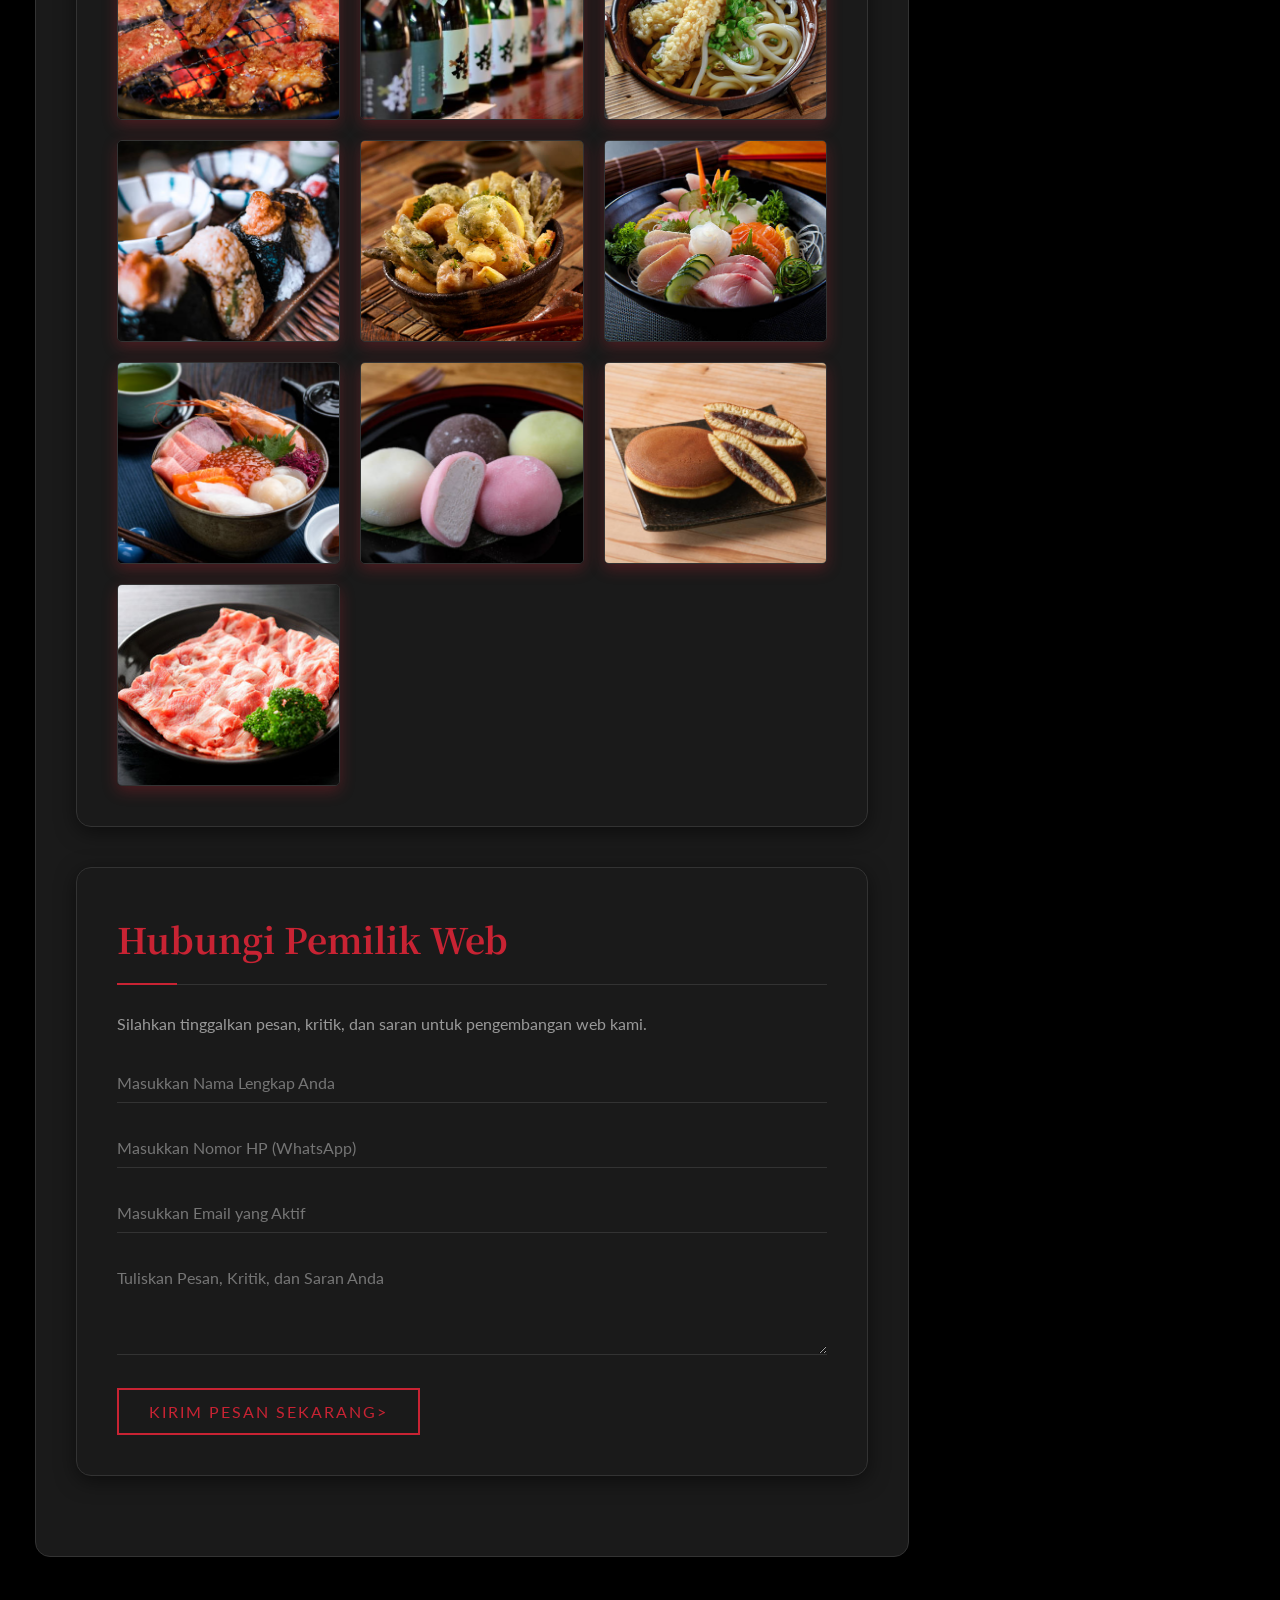
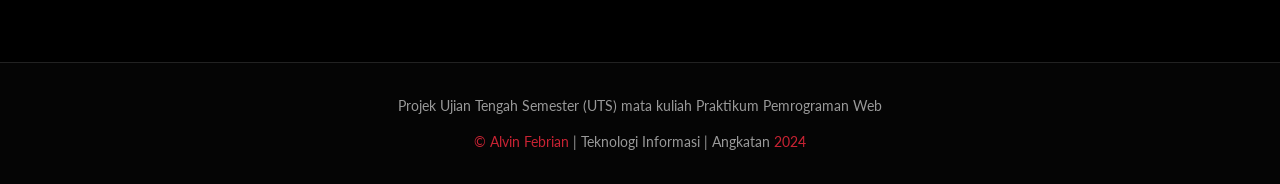
==== commit c282be08: "Update index.html" ====
--- a/index.html
+++ b/index.html
@@ -5,7 +5,7 @@
     <link rel="stylesheet" href="style1.css">
     <meta property="og:title" content="Tsukimi Fine Dining" />
     <meta property="og:description" content="Seni Kuliner Autentik Khas Jepang" />
-    <meta property="og:image" content="https://github.com/AlephZL/ProjectWeb/Open-graph.png" />
+    <meta property="og:image" content="https://alephzl.github.io/ProjectWeb/Open-graph.png" />
 </head>
 <body>
 
